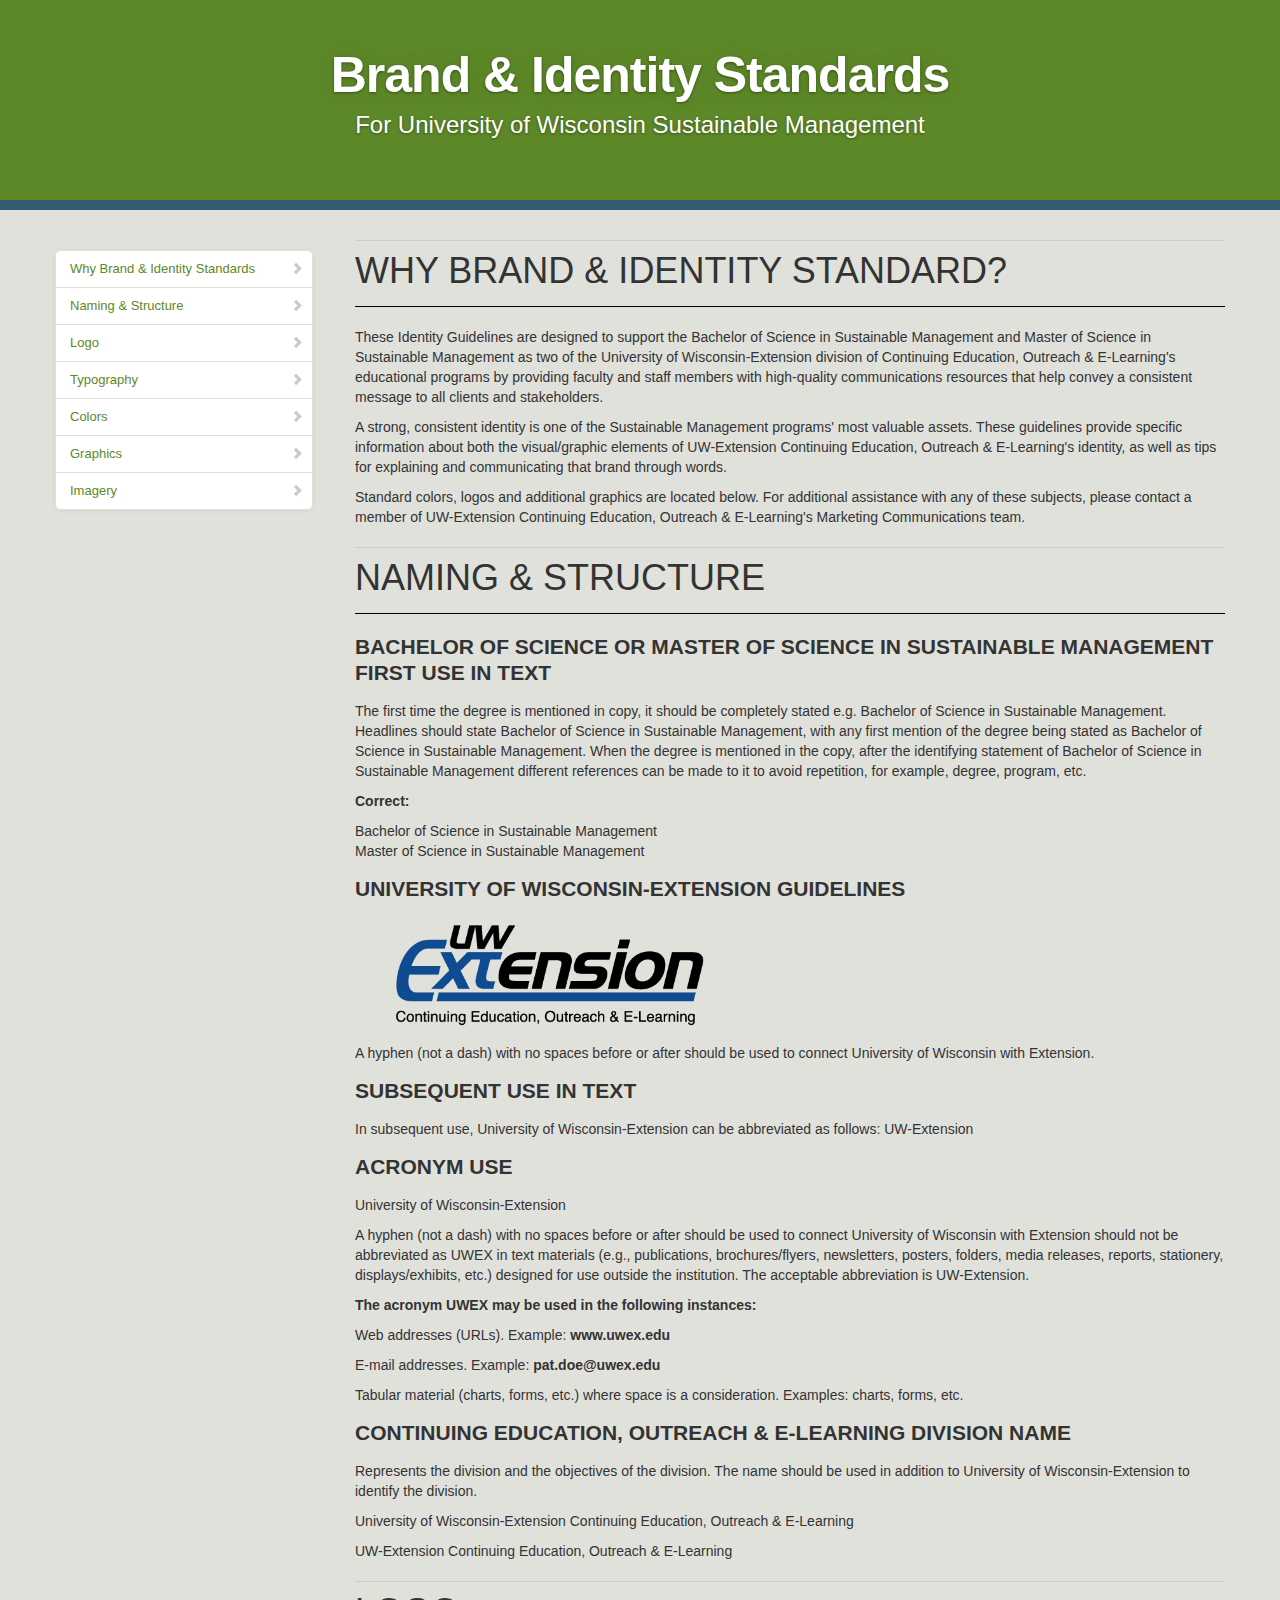
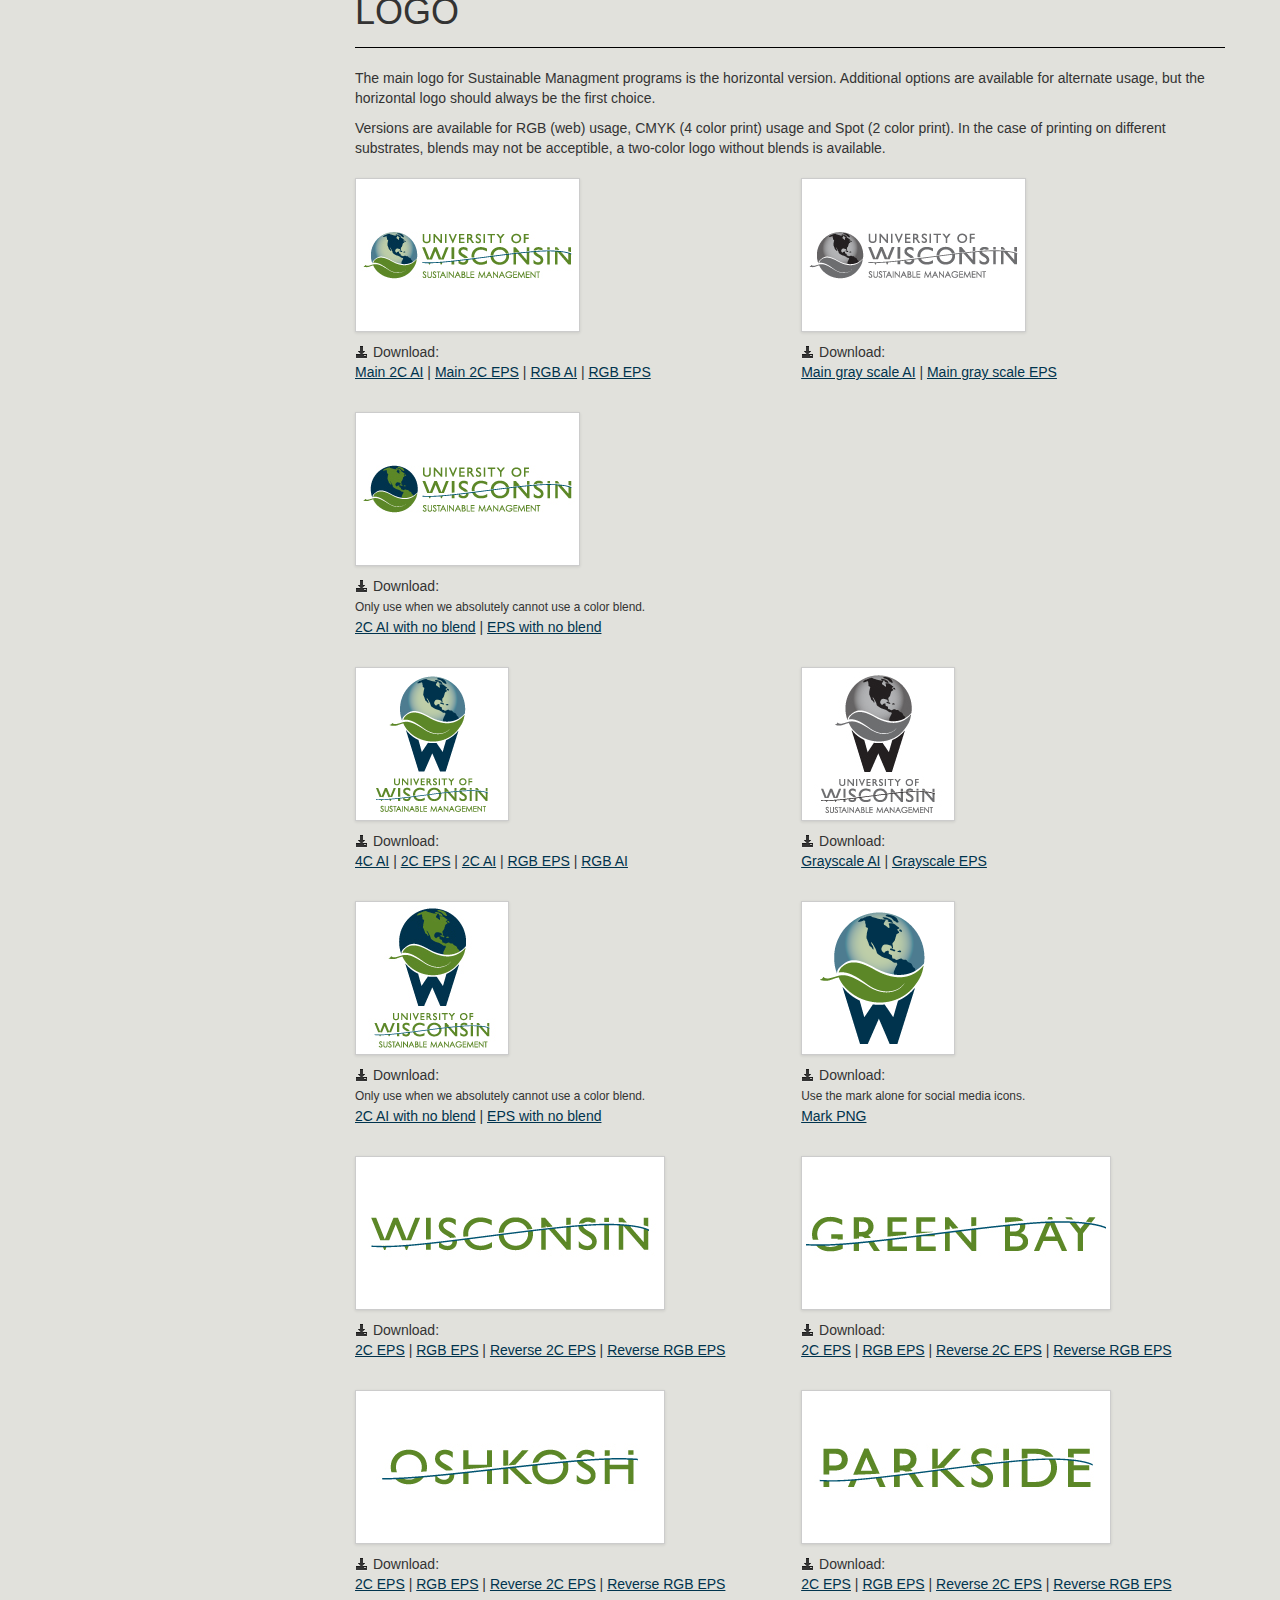
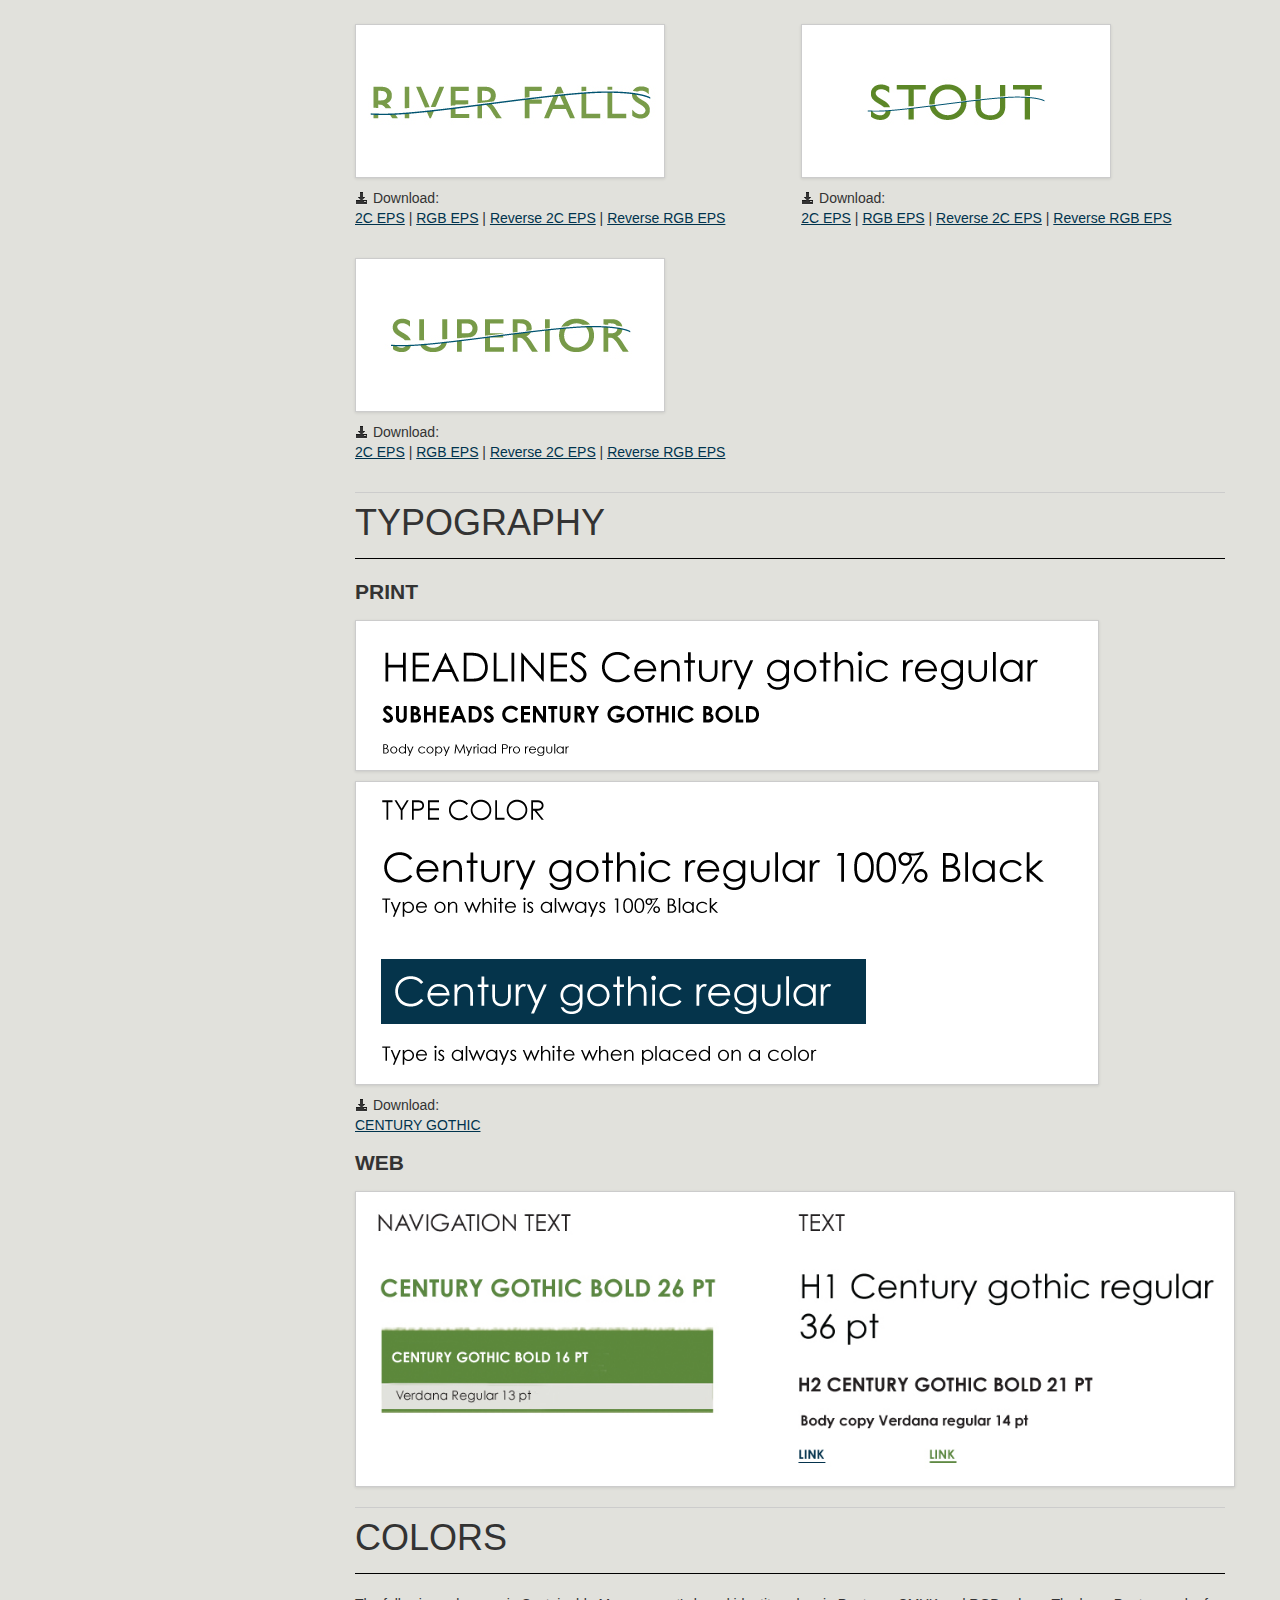
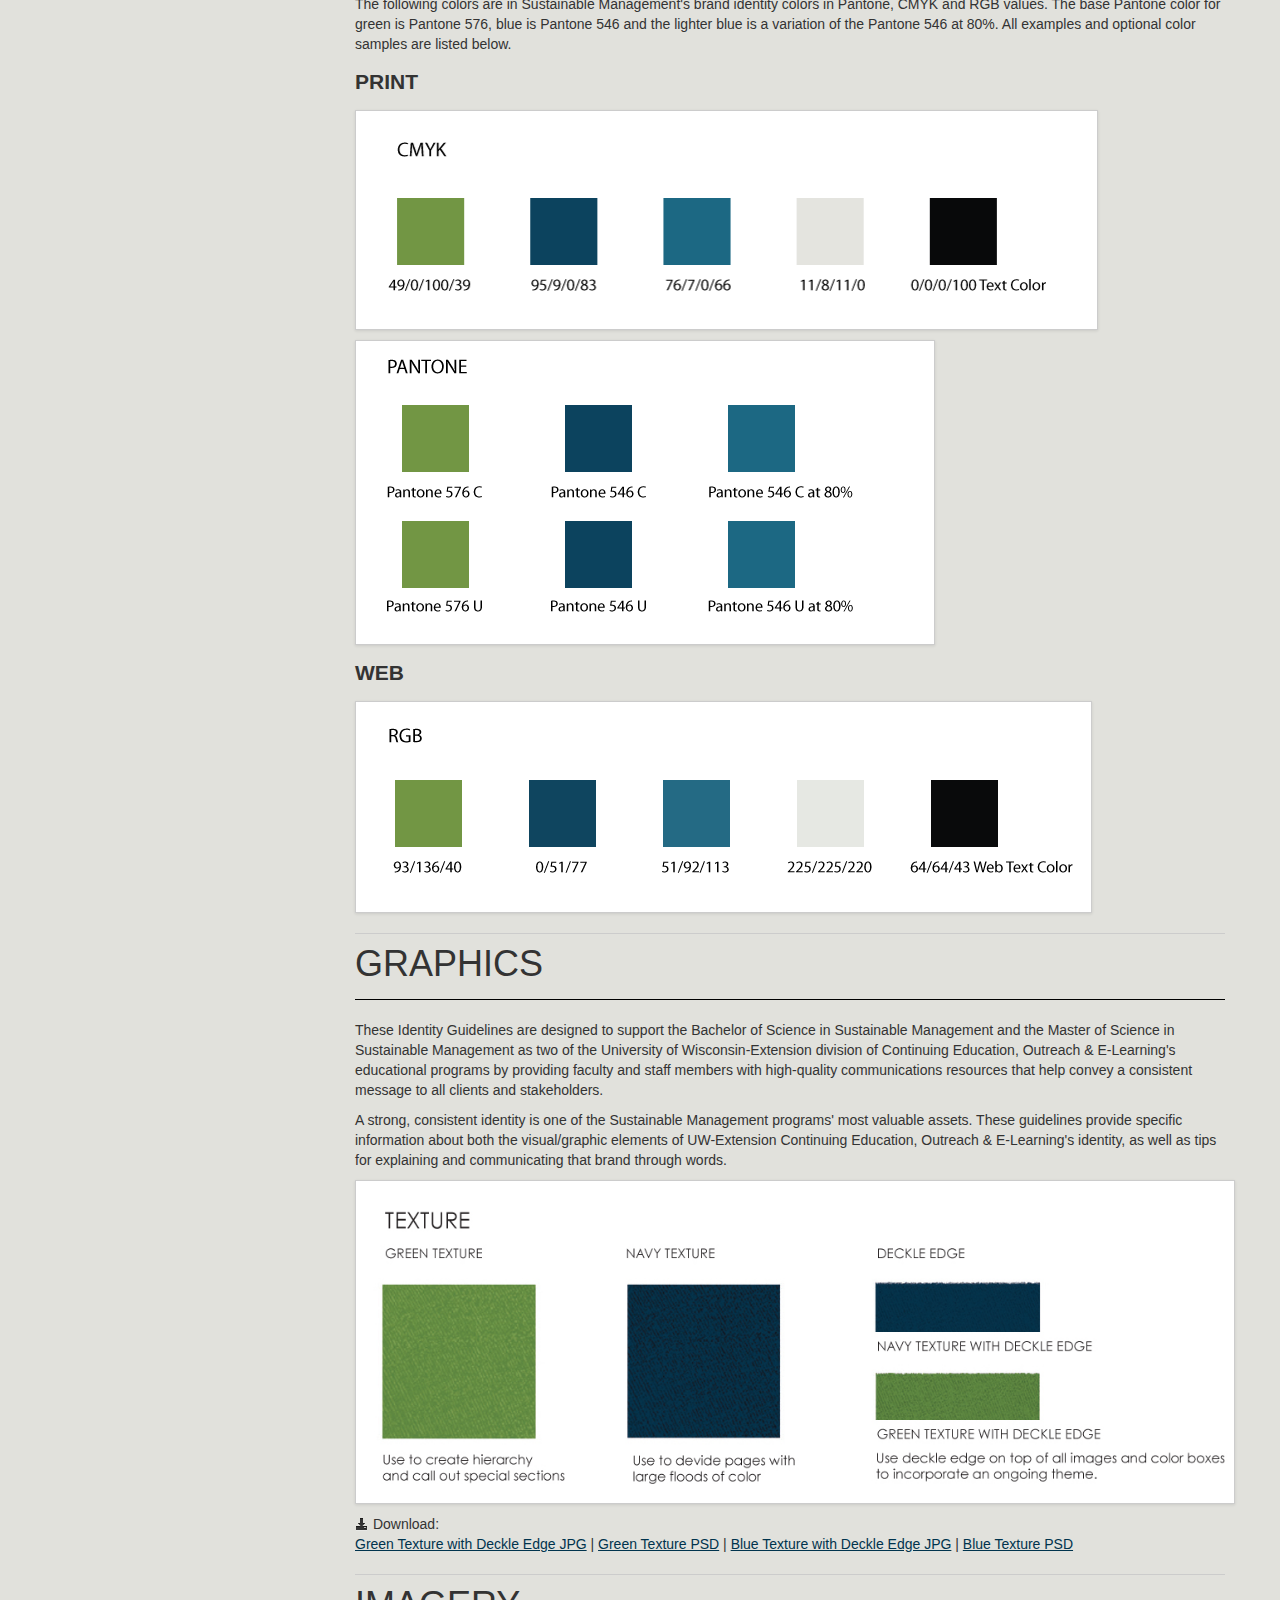
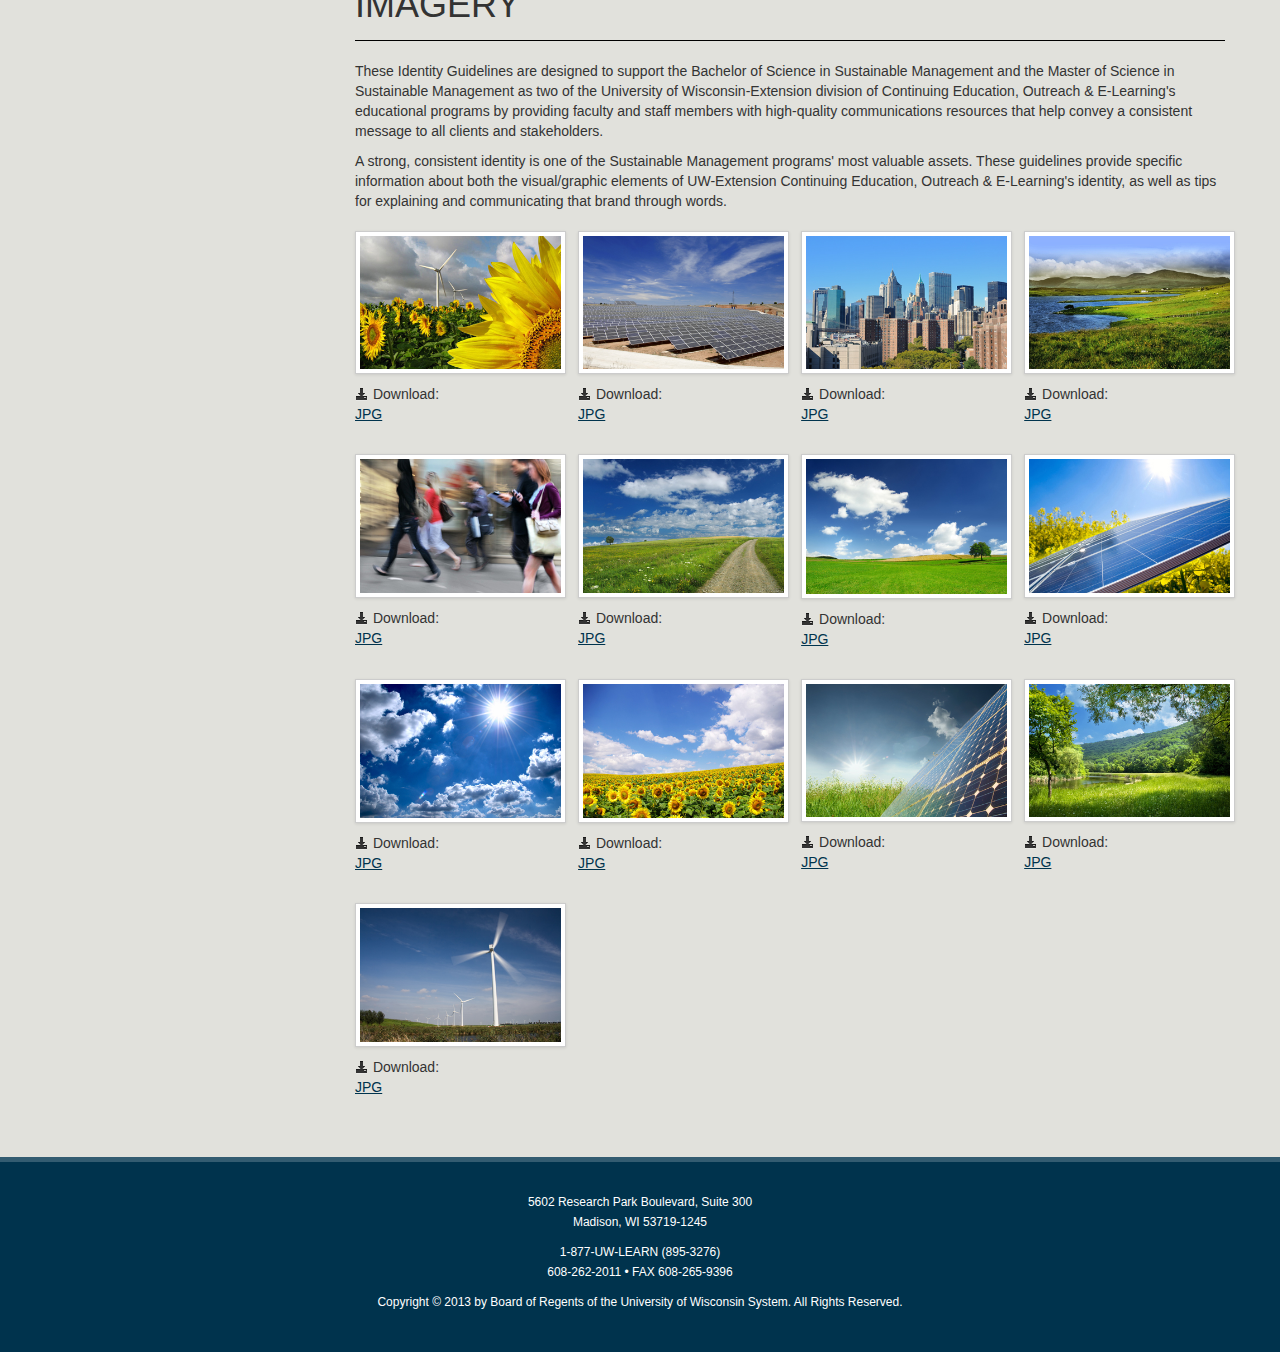
==== index.html @ 4258aaaf "Initial commit" ====
<!DOCTYPE html>
<html lang="en">
<head>
<meta charset="utf-8">
<title>Sustainable Management Brand &amp; Identity Standards for UW-Extension, Continuing Education, Outreach &amp; E-Learning</title>
<meta name="viewport" content="width=device-width, initial-scale=1.0">
<link href="css/bootstrap/css/bootstrap.min.css" rel="stylesheet" media="all" />
<link href="css/smgt.css" rel="stylesheet" media="all" />
<link href="css/bootstrap/css/bootstrap-responsive.min.css" rel="stylesheet" media="all" />
<!--[if lt IE 9]>
      <script src="http://html5shim.googlecode.com/svn/trunk/html5.js"></script>
    <![endif]-->
<link rel="shortcut icon" type="image/x-icon" href="images/favicon.ico" />
</head>

<body data-spy="scroll" data-target=".bs-docs-sidebar">

<!-- MAIN PAGE HEADER -->
<header class="jumbotron subhead">
    <div class="container">
        <h1>Brand &amp; Identity Standards</h1>
        <p class="lead">For University of Wisconsin Sustainable Management</p>
    </div>
</header>

<!-- MAIN BODY CONTAINER -->
<div class="container">
    <div class="row">
    
    	<!-- MAIN NAV -->
        <div class="span3 bs-docs-sidebar">
            <ul class="nav nav-list bs-docs-sidenav affix-top" data-spy="affix" data-offset-top="230">
                <li><a href="#why"><i class="icon-chevron-right"></i> Why Brand &amp; Identity Standards</a></li>
                <li><a href="#naming"><i class="icon-chevron-right"></i> Naming &amp; Structure</a></li>
                <li><a href="#logo"><i class="icon-chevron-right"></i> Logo</a></li>
                <li><a href="#typography"><i class="icon-chevron-right"></i> Typography</a></li>
                <li><a href="#colors"><i class="icon-chevron-right"></i> Colors</a></li>
                <li><a href="#graphics"><i class="icon-chevron-right"></i> Graphics</a></li>
                <li><a href="#imagery"><i class="icon-chevron-right"></i> Imagery</a></li>
            </ul>
        </div>
        
        <!-- BODY CONTENT -->
        <div class="span9">
        	
            <!-- Why Brand and Identity Standard? -->
        	<section id="why">
            	<div class="page-header">
                	<h1>Why Brand &amp; Identity Standard?</h1>
                </div>
                <p>These Identity Guidelines are designed to support the Bachelor of Science in Sustainable Management and Master of Science in Sustainable Management as two of the University of Wisconsin-Extension division of Continuing Education, Outreach &amp; E-Learning's educational programs by providing faculty and staff members with high-quality communications resources that help convey a consistent message to all clients and stakeholders.</p>
            	<p>A strong, consistent identity is one of the Sustainable Management programs' most valuable assets. These guidelines provide specific information about both the visual/graphic elements of UW-Extension Continuing Education, Outreach &amp; E-Learning's identity, as well as tips for explaining and communicating that brand through words.</p>
            	<p>Standard colors, logos and additional graphics are located below. For additional assistance with any of these subjects, please contact a member of UW-Extension Continuing Education, Outreach &amp; E-Learning's Marketing Communications team.</p>
            </section>
            
            <!-- Naming and Structure -->
        	<section id="naming">
            	<div class="page-header">
                	<h1>Naming &amp; Structure</h1>
                </div>
                <h2>Bachelor of Science or Master of Science in Sustainable Management First Use in Text</h2>
                <p>The first time the degree is mentioned in copy, it should be completely stated e.g. Bachelor of Science in Sustainable Management. Headlines should state Bachelor of Science in Sustainable Management, with any first mention of the degree being stated as Bachelor of Science in Sustainable Management. When the degree is mentioned in the copy, after the identifying statement of Bachelor of Science in Sustainable Management different references can be made to it to avoid repetition, for example, degree, program, etc.</p>
                <p><strong>Correct:</strong></p>
                <p>Bachelor of Science in Sustainable Management<br />Master of Science in Sustainable Management</p>
                <h2>University of Wisconsin-Extension Guidelines</h2>
            	<p><img src="images/UWeXCEOELlogo.png" width="389" height="116" alt="University of Wisconsin-Extension" border="0" /></p>
            	<p>A hyphen (not a dash) with no spaces before or after should be used to connect University of Wisconsin with Extension.</p>
                <h2>Subsequent Use in Text</h2>
            	<p>In subsequent use, University of Wisconsin-Extension can be abbreviated as follows: UW-Extension</p>
            	<h2>Acronym Use</h2>
            	<p>University of Wisconsin-Extension</p>
            	<p>A hyphen (not a dash) with no spaces before or after should be used to connect University of Wisconsin with Extension should not be abbreviated as UWEX in text materials (e.g., publications, brochures/flyers, newsletters, posters, folders, media releases, reports, stationery, displays/exhibits, etc.) designed for use outside the institution. The acceptable abbreviation is UW-Extension.</p>
            	<p><strong>The acronym UWEX may be used in the following instances:</strong></p>
            	<p>Web addresses (URLs). Example: <strong>www.uwex.edu</strong></p>
            	<p>E-mail addresses. Example: <strong>pat.doe@uwex.edu</strong></p>
            	<p>Tabular material (charts, forms, etc.) where space is a consideration. Examples: charts, forms, etc.</p>
            	<h2>Continuing Education, Outreach &amp; E-Learning Division Name</h2>
            	<p>Represents the division and the objectives of the division. The name should </span>be used in addition to University of Wisconsin-Extension to identify the division.</p>
            	<p>University of Wisconsin-Extension Continuing Education, Outreach &amp; E-Learning</p>
            	<p>UW-Extension Continuing Education, Outreach &amp; E-Learning</p>
            </section>
            
            <!-- Logo -->
        	<section id="logo">
            	<div class="page-header">
                	<h1>Logo</h1>
                </div>
                <p>The main logo for Sustainable Managment programs is the horizontal version. Additional options are available for alternate usage, but the horizontal logo should always be the first choice.</p>
          		<p>Versions are available for RGB (web) usage, CMYK (4 color print) usage and Spot (2 color print). In the case of printing on different substrates, blends may not be acceptible, a two-color logo without blends is available.</p>
                
                <div class="row-fluid marginTopFix20">
                	<div class="span6">
                    	<p><img class="img-polaroid" src="images/BSSMhorizLogo.jpg" width="215" height="144" alt="SMGT Horizontal Logo" border="0" /></p>
                        <p><i class="icon-download-alt"></i> Download:<br />
                    	<a href="downloads/BSSM_HorizontalAlternate_2C.ai">Main 2C AI</a> |
                		<a href="downloads/BSSM_HorizontalAlternate_2C.eps">Main 2C EPS</a> |
                		<a href="downloads/BSSM_HorizontalAlternate_RGB.ai">RGB AI</a> |
              			<a href="downloads/BSSM_HorizontalAlternate_RGB.eps">RGB EPS</a></p>
                    </div>
                    <div class="span6">
                    	<p><img class="img-polaroid" src="images/BSSMhorizLogo_grayscale.jpg" width="215" height="144" alt="SMGT Horizontal Logo" border="0" /></p>
                        <p><i class="icon-download-alt"></i> Download:<br />
                    	<a href="downloads/BSSM_Horizontal_Grayscale.ai">Main gray scale AI</a> |
                        <a href="downloads/BSSM_Horizontal_Grayscale.eps">Main gray scale EPS</a></p>
                    </div>
                </div>
                
                <div class="row-fluid marginTopFix20">
                	<div class="span12">
                    	<p><img class="img-polaroid" src="images/BSSMhorizLogo_noblend.jpg" width="215" height="144" alt="SMGT Logo No Blend" border="0" /></p>
                        <p><i class="icon-download-alt"></i> Download:<br />
                    	<small>Only use when we absolutely cannot use a color blend.</small><br />
                		<a href="downloads/BSSMHorizontalNoblend_2C.ai">2C AI with no blend</a> |
                		<a href="downloads/BSSMHorizontalNoblend_2C.eps">EPS with no blend</a></p>
                    </div>
                </div>
                
                <div class="row-fluid marginTopFix20">
                    <div class="span6">
                    	<p><img class="img-polaroid" src="images/BSSMLOGO.jpg" width="144" height="144" alt="SMGT Logo" border="0" /></p>
                        <p><i class="icon-download-alt"></i> Download:<br />
                    	<a href="downloads/BSSM_MainLogo_CMYK.ai">4C AI</a> |
                        <a href="downloads/BSSM_MainLogo_2C.eps">2C EPS</a> |
                        <a href="downloads/BSSM_MainLogo_2C.ai">2C AI</a> |
                        <a href="downloads/BSSM_MainLogo_RGB.eps">RGB EPS</a> |
                        <a href="downloads/BSSM_MainLogo_RGB.ai">RGB AI</a></p>
                    </div>
                    <div class="span6">
                    	<p><img class="img-polaroid" src="images/BSSM_MainLogo_Grayscale.jpg" width="144" height="144" alt="SMGT Logo Grayscale" border="0" /></p>
                        <p><i class="icon-download-alt"></i> Download:<br />
                    	<a href="downloads/BSSM_MainLogo_Grayscale.ai">Grayscale AI</a> |
                        <a href="downloads/BSSM_MainLogo_Grayscale.eps">Grayscale EPS</a></p>
                    </div>
                </div>
                
                <div class="row-fluid marginTopFix20">
                    <div class="span6">
                    	<p><img class="img-polaroid" src="images/BSSM_MainLogo_2C_NoBlend.jpg" width="144" height="144" alt="SMGT Logo No Blend" border="0" /></p>
                        <p><i class="icon-download-alt"></i> Download:<br />
                    	<small>Only use when we absolutely cannot use a color blend.</small><br />
                		<a href="downloads/BSSM_MainLogo_2C_NoBlend.ai">2C AI with no blend</a> |
                		<a href="downloads/BSSM_MainLogo_2C_NoBlend.eps">EPS with no blend</a></p>
                    </div>
                    <div class="span6">
                    	<p><img class="img-polaroid" src="images/Mark_alone.png" width="144" height="144" alt="SMGT Logo No Blend" border="0" /></p>
                        <p><i class="icon-download-alt"></i> Download:<br />
                    	<small>Use the mark alone for social media icons.</small><br />
                		<a href="downloads/Mark_alone.png">Mark PNG</a></p>
                    </div>
                </div>
                
                <div class="row-fluid marginTopFix20">
                    <div class="span6">
                    	<p><img class="img-polaroid" src="images/wisonsin.jpg" width="300" height="144" alt="Wisconsin" border="0" /></p>
                        <p><i class="icon-download-alt"></i> Download:<br />
                    	<a href="downloads/BSSM_Wisconsin_2C.eps">2C EPS</a> |
                        <a href="downloads/BSSM_Wisconsin_RGB.eps">RGB EPS</a> |
                        <a href="downloads/BSSM_WisconsinReverse_2C.eps">Reverse 2C EPS</a> |
                        <a href="SMGT_WisconsinReverse_RGB.eps">Reverse RGB EPS</a></p>
                    </div>
                    <div class="span6">
                    	<p><img class="img-polaroid" src="images/greenbay.jpg" width="300" height="144" alt="UW-Green Bay" border="0" /></p>
                        <p><i class="icon-download-alt"></i> Download:<br />
                    	<a href="downloads/BSSM_GreenBay_2C.eps">2C EPS</a> |
                        <a href="downloads/BSSM_GreenBay_RGB.eps">RGB EPS</a> |
                        <a href="downloads/BSSM_GreenBayReverse_2C.eps">Reverse 2C EPS</a> |
                        <a href="downloads/BSSM_GreenBayReverse_RGB.eps">Reverse RGB EPS</a></p>
                    </div>
                </div>
                
                <div class="row-fluid marginTopFix20">
                    <div class="span6">
                    	<p><img class="img-polaroid" src="images/oshkosh.jpg" width="300" height="144" alt="UW-Oshkosh" border="0" /></p>
                        <p><i class="icon-download-alt"></i> Download:<br />
                    	<a href="downloads/BSSM_Oshkosh_2C.eps">2C EPS</a> |
                        <a href="downloads/BSSM_Oshkosh_RGB.eps">RGB EPS</a> |
                        <a href="downloads/BSSM_OshkoshReverse_2C.eps">Reverse 2C EPS</a> |
                        <a href="downloads/BSSM_OshkoshReverse_RGB.eps">Reverse RGB EPS</a></p>
                    </div>
                    <div class="span6">
                    	<p><img class="img-polaroid" src="images/parkside.jpg" width="300" height="144" alt="UW-Parkside" border="0" /></p>
                        <p><i class="icon-download-alt"></i> Download:<br />
                    	<a href="downloads/BSSM_Parkside_2C.eps">2C EPS</a> |
                        <a href="downloads/BSSM_Parkside_RGB.eps">RGB EPS</a> |
                        <a href="downloads/BSSM_ParksideReverse_2C.eps">Reverse 2C EPS</a> |
                        <a href="downloads/BSSM_ParksideReverse_RGB.eps">Reverse RGB EPS</a></p>
                    </div>
                </div>
                
                <div class="row-fluid marginTopFix20">
                    <div class="span6">
                    	<p><img class="img-polaroid" src="images/riverfalls.jpg" width="300" height="144" alt="UW-River Falls" border="0" /></p>
                        <p><i class="icon-download-alt"></i> Download:<br />
                    	<a href="downloads/BSSM_RiverFalls_2C.eps">2C EPS</a> |
                        <a href="downloads/BSSM_RiverFalls_RGB.eps">RGB EPS</a> |
                        <a href="downloads/BSSM_RiverFallsReverse_2C.eps">Reverse 2C EPS</a> |
                        <a href="downloads/BSSM_RiverFallsReverse_RGB.eps">Reverse RGB EPS</a></p>
                    </div>
                    <div class="span6">
                    	<p><img class="img-polaroid" src="images/stout.jpg" width="300" height="144" alt="UW-Stout" border="0" /></p>
                        <p><i class="icon-download-alt"></i> Download:<br />
                    	<a href="downloads/SMGT_Stout_2C.eps">2C EPS</a> |
                        <a href="downloads/SMGT_Stout_RGB.eps">RGB EPS</a> |
                        <a href="downloads/SMGT_StoutReverse_2C.eps">Reverse 2C EPS</a> |
                        <a href="downloads/SMGT_StoutReverse_RGB.eps">Reverse RGB EPS</a></p>
                    </div>
                </div>
                
                <div class="row-fluid marginTopFix20">
                	<div class="span12">
                    	<p><img class="img-polaroid" src="images/superior.jpg" width="300" height="144" alt="UW-Superior" border="0" /></p>
                        <p><i class="icon-download-alt"></i> Download:<br />
                    	<a href="downloads/BSSM_Superior_2C.eps">2C EPS</a> |
                        <a href="downloads/BSSM_Superior_RGB.eps">RGB EPS</a> |
                        <a href="downloads/BSSM_SuperiorReverse_2C.eps">Reverse 2C EPS</a> |
                        <a href="downloads/BSSM_SuperiorReverse_RGB.eps">Reverse RGB EPS</a></p>
                    </div>
                </div>
                
            </section>
            
            <!-- Typography -->
        	<section id="typography">
            	<div class="page-header">
                	<h1>Typography</h1>
                </div>
                <h2>Print</h2>
                <p><img class="img-polaroid" src="images/headlines.png" width="734" height="140" alt="Headline font" border="0" /></p>
                <p><img class="img-polaroid" src="images/type_color.png" width="734" height="295" alt="Type color" border="0" /></p>
                <p><i class="icon-download-alt"></i> Download:<br />
                <a href="http://www.myfonts.com/fonts/mti/century-gothic/" target="_blank">CENTURY GOTHIC</a></p>
                <h2>Web</h2>
                <p><img class="img-polaroid" src="images/webtype.jpg" width="1048" height="344" alt="Web fonts and colors" border="0" /></p>
            </section>
            
            <!-- Color -->
        	<section id="colors">
            	<div class="page-header">
                	<h1>Colors</h1>
                </div>
                <p>The following colors are in Sustainable Management's brand identity colors in Pantone, CMYK and RGB values. The base Pantone color for green is Pantone 576, blue is Pantone 546 and the lighter blue is a variation of the Pantone 546 at 80%. All examples and optional color samples are listed below.</p>
                <h2>Print</strong></h2>
                <p><img class="img-polaroid" src="images/cmyk.png" width="733" height="209" alt="CMYK colors" border="0" /></p>
          		<p><img class="img-polaroid" src="images/pantone.png" width="570" height="295" alt="Pantone colors" border="0" /></p>
                <h2>Web</h2>
          		<p><img class="img-polaroid" src="images/rgb.png" width="727" height="201" alt="Web color" border="0" /></p>
            </section>
            
            <!-- Graphics -->
        	<section id="graphics">
            	<div class="page-header">
                	<h1>Graphics</h1>
                </div>
                <p>These Identity Guidelines are designed to support the Bachelor of Science in Sustainable Management and the Master of Science in Sustainable Management as two of the University of Wisconsin-Extension division of Continuing Education, Outreach &amp; E-Learning's educational programs by providing faculty and staff members with high-quality communications resources that help convey a consistent message to all clients and stakeholders.</p>
          		<p>A strong, consistent identity is one of the Sustainable Management programs' most valuable assets. These guidelines provide specific information about both the visual/graphic elements of UW-Extension Continuing Education, Outreach &amp; E-Learning's identity, as well as tips for explaining and communicating that brand through words.</p>
                <p><img class="img-polaroid" src="images/texture.jpg" width="1048" height="378" alt="Textures" border="0" /></p>
                <p><i class="icon-download-alt"></i> Download:<br />
                   <a href="downloads/SMGT_green_texture.jpg">Green Texture with Deckle Edge JPG</a> |
                   <a href="downloads/SMGT_green_texture.psd">Green Texture PSD</a> |
                   <a href="downloads/SMGT_blue_texture.jpg">Blue Texture with Deckle Edge JPG</a> |
                   <a href="downloads/SMGT_blue_texture.psd">Blue Texture PSD</a></p>
            </section>
            
            <!-- Imagery -->
        	<section id="imagery">
            	<div class="page-header">
                	<h1>Imagery</h1>
                </div>
                <p>These Identity Guidelines are designed to support the Bachelor of Science in Sustainable Management and the Master of Science in Sustainable Management as two of the University of Wisconsin-Extension division of Continuing Education, Outreach &amp; E-Learning's educational programs by providing faculty and staff members with high-quality communications resources that help convey a consistent message to all clients and stakeholders.</p>
          		<p>A strong, consistent identity is one of the Sustainable Management programs' most valuable assets. These guidelines provide specific information about both the visual/graphic elements of UW-Extension Continuing Education, Outreach &amp; E-Learning's identity, as well as tips for explaining and communicating that brand through words.</p>
                
                <div class="row-fluid marginTopFix20">
                    <div class="span3">
                    	<p><img class="img-polaroid" src="images/small_sunflower.jpg" width="360" height="239" alt="Sunflower" border="0" /></p>
                        <p><i class="icon-download-alt"></i> Download:<br />
                    	<a href="downloads/SMGT_sunflower_RGB.jpg">JPG</a></p>
                    </div>
                    <div class="span3">
                    	<p><img class="img-polaroid" src="images/small_solar.jpg" width="360" height="239" alt="Solar panels" border="0" /></p>
                        <p><i class="icon-download-alt"></i> Download:<br />
                    	<a href="downloads/SMGT_solar_RGB.jpg">JPG</a></p>
                    </div>
                    <div class="span3">
                    	<p><img class="img-polaroid" src="images/small_city.jpg" width="360" height="239" alt="City" border="0" /></p>
                        <p><i class="icon-download-alt"></i> Download:<br />
                    	<a href="downloads/SMGT_city_RGB.jpg">JPG</a></p>
                    </div>
                    <div class="span3">
                    	<p><img class="img-polaroid" src="images/small_country.jpg" width="360" height="239" alt="Country" border="0" /></p>
                        <p><i class="icon-download-alt"></i> Download:<br />
                    	<a href="downloads/SMGT_country_RGB.jpg">JPG</a></p>
                    </div>
                </div>
                
                <div class="row-fluid marginTopFix20">
                    <div class="span3">
                    	<p><img class="img-polaroid" src="images/small_busy.jpg" width="360" height="269" alt="Busy people" border="0" /></p>
                        <p><i class="icon-download-alt"></i> Download:<br />
                    	<a href="downloads/SMGT_busy_RGB.jpg">JPG</a></p>
                    </div>
                    <div class="span3">
                    	<p><img class="img-polaroid" src="images/thumb436111.jpg" width="360" height="239" alt="Road" border="0" /></p>
                        <p><i class="icon-download-alt"></i> Download:<br />
                    	<a href="downloads/Fotolia_436111_Subscription_L.jpg">JPG</a></p>
                    </div>
                    <div class="span3">
                    	<p><img class="img-polaroid" src="images/thumb1759242.jpg" width="360" height="239" alt="Field" border="0" /></p>
                        <p><i class="icon-download-alt"></i> Download:<br />
                    	<a href="downloads/Fotolia_1759242_Subscription_L.jpg">JPG</a></p>
                    </div>
                    <div class="span3">
                    	<p><img class="img-polaroid" src="images/thumb7441852.jpg" width="360" height="239" alt="Solar" border="0" /></p>
                        <p><i class="icon-download-alt"></i> Download:<br />
                    	<a href="downloads/Fotolia_7441852_Subscription_L.jpg">JPG</a></p>
                    </div>
                </div>
                
                <div class="row-fluid marginTopFix20">
                    <div class="span3">
                    	<p><img class="img-polaroid" src="images/thumb7902069.jpg" width="360" height="239" alt="Cloudy sky" border="0" /></p>
                        <p><i class="icon-download-alt"></i> Download:<br />
                    	<a href="downloads/Fotolia_7902069_Subscription_L.jpg">JPG</a></p>
                    </div>
                    <div class="span3">
                    	<p><img class="img-polaroid" src="images/thumb9343056.jpg" width="360" height="239" alt="Sunflower field" border="0" /></p>
                        <p><i class="icon-download-alt"></i> Download:<br />
                    	<a href="downloads/Fotolia_9343056_Subscription_L.jpg">JPG</a></p>
                    </div>
                    <div class="span3">
                    	<p><img class="img-polaroid" src="images/thumb9695463.jpg" width="360" height="239" alt="Solar dark" border="0" /></p>
                        <p><i class="icon-download-alt"></i> Download:<br />
                    	<a href="downloads/Fotolia_9695463_Subscription_L.jpg">JPG</a></p>
                    </div>
                    <div class="span3">
                    	<p><img class="img-polaroid" src="images/thumb9878015.jpg" width="360" height="239" alt="Solar" border="Green field" /></p>
                        <p><i class="icon-download-alt"></i> Download:<br />
                    	<a href="downloads/Fotolia_9878015_Subscription_L.jpg">JPG</a></p>
                    </div>
                </div>
                
                <div class="row-fluid marginTopFix20">
                    <div class="span3">
                    	<p><img class="img-polaroid" src="images/thumb10593945.jpg" width="360" height="239" alt="Windmill" border="0" /></p>
                        <p><i class="icon-download-alt"></i> Download:<br />
                    	<a href="downloads/Fotolia_10593945_Subscription_L-1.jpg">JPG</a></p>
                    </div>
                </div>
                
            </section>
            
        </div> <!-- end body content -->
        
    </div> <!-- end row -->
</div>
<!-- END MAIN BODY CONTAINER --> 

<!-- FOOTER -->
<footer class="footer">
    <div class="container">
    	<p>5602 Research Park Boulevard, Suite 300<br />Madison, WI 53719-1245</p>
        <p>1-877-UW-LEARN (895-3276)<br />608-262-2011 &bull; FAX 608-265-9396</p>
        <p>Copyright © 2013 by Board of Regents of the University of Wisconsin System. All Rights Reserved.</p>
    </div>
</footer>

<!-- Le javascript
    ================================================== --> 
<!-- Placed at the end of the document so the pages load faster --> 
<script src="https://ajax.googleapis.com/ajax/libs/jquery/1.8.3/jquery.min.js"></script> 
<script src="css/bootstrap/js/bootstrap.min.js"></script>
</body>
</html>
---- css/smgt.css ----
@charset "UTF-8";
/* GLOBAL
-------------------------------------------------- */
html {
	width:100%;
	height:100%;
}
body {
	margin:0;
	padding:0;
	background: rgb(225,225,220);
	font-family:
}
.center {
	text-align:center;
}
.marginTopFix20{
	margin-top:20px;
}
/* MAIN PAGE HEADER
-------------------------------------------------- */
.jumbotron {
	position: relative;
	padding: 40px 0;
	margin-bottom:10px;
	color: #fff;
	text-align: center;
	text-shadow: 0 1px 3px rgba(0,0,0,.4), 0 0 30px rgba(0,0,0,.075);
	background: rgb(93,136,40);
	border-bottom: 10px solid rgb(51,92,113);
}
.jumbotron h1 {
	font-size: 50px;
	font-weight: bold;
	letter-spacing: -1px;
	line-height: 1;
}
.jumbotron p {
	font-size: 24px;
	font-weight: 300;
	line-height: 1.25;
	margin-bottom: 20px;
}

/* MAIN NAV
-------------------------------------------------- */
.bs-docs-sidenav {
  width: 228px;
  margin: 30px 0 0;
  padding: 0;
  background-color: #fff;
  -webkit-border-radius: 6px;
     -moz-border-radius: 6px;
          border-radius: 6px;
  -webkit-box-shadow: 0 1px 4px rgba(0,0,0,.065);
     -moz-box-shadow: 0 1px 4px rgba(0,0,0,.065);
          box-shadow: 0 1px 4px rgba(0,0,0,.065);
}
.bs-docs-sidenav > li > a {
  display: block;
  width: 190px \9;
  margin: 0 0 -1px;
  padding: 8px 14px;
  border: 1px solid rgb(225,225,220);
}
.bs-docs-sidenav > li:first-child > a {
  -webkit-border-radius: 6px 6px 0 0;
     -moz-border-radius: 6px 6px 0 0;
          border-radius: 6px 6px 0 0;
}
.bs-docs-sidenav > li:last-child > a {
  -webkit-border-radius: 0 0 6px 6px;
     -moz-border-radius: 0 0 6px 6px;
          border-radius: 0 0 6px 6px;
}
.bs-docs-sidenav > .active > a {
  position: relative;
  z-index: 2;
  padding: 9px 15px;
  border: 0;
  -webkit-box-shadow: inset 1px 0 0 rgba(0,0,0,.1), inset -1px 0 0 rgba(0,0,0,.1);
     -moz-box-shadow: inset 1px 0 0 rgba(0,0,0,.1), inset -1px 0 0 rgba(0,0,0,.1);
          box-shadow: inset 1px 0 0 rgba(0,0,0,.1), inset -1px 0 0 rgba(0,0,0,.1);
}
/* Chevrons */
.bs-docs-sidenav .icon-chevron-right {
  float: right;
  margin-top: 2px;
  margin-right: -6px;
  opacity: .25;
}
.bs-docs-sidenav > li > a:hover {
  background-color: rgb(93,136,40);
}
.bs-docs-sidenav a:hover .icon-chevron-right {
  opacity: .5;
}
.bs-docs-sidenav .active .icon-chevron-right,
.bs-docs-sidenav .active a:hover .icon-chevron-right {
	background-image: url(css/bootstrap/img/glyphicons-halflings.png);
	opacity: 1;
}
.bs-docs-sidenav.affix {
  top: 0;
}
.bs-docs-sidenav.affix-bottom {
  position: absolute;
  top: auto;
  bottom: 270px;
}

/* BODY CONTENT
-------------------------------------------------- */
section > .page-header {
	padding-bottom:5px;
	margin-bottom:20px;
	border-top:1px solid #CCC;
	border-bottom:1px solid #000;
}
section > .page-header > h1 {
	font-size:36px;
	font-weight:normal;
	font-family:Century Gothic, sans-serif;
	text-transform:uppercase;
}
section > h2 {
	font-size:21px;
	line-height:26px;
	font-weight:bold;
	font-family:Century Gothic, sans-serif;
	text-transform:uppercase;
	margin:15px 0px;
}
section > .lead {
	font-weight:400;
	margin-bottom:10px;
}
/* FOOTER
-------------------------------------------------- */
.footer {
  text-align: center;
  padding: 30px 0;
  margin-top: 50px;
  border-top: 5px solid rgb(51,92,113);
  background: rgb(0,51,77);
}
.footer p {
  margin-bottom: 10px;
  color: #FFF;
  font-size:12px;
  font-weight:normal;
}
.footer a, .footer a:hover, .footer a:visited {
	color:rgb(93,136,40);
	text-decoration:underline;
}
/* Desktop large
------------------------- */
@media (min-width: 1200px) {
  .bs-docs-sidenav {
    width: 258px;
  }
  .bs-docs-sidenav > li > a {
    width: 230px \9; /* Override the previous IE8-9 hack */
  }
}

/* Desktop
------------------------- */
@media (max-width: 980px) {
  /* When affixed, space properly */
  .bs-docs-sidenav {
    top: 0;
    width: 218px;
    margin-top: 30px;
    margin-right: 0;
  }
}

/* Tablet to desktop
------------------------- */
@media (min-width: 768px) and (max-width: 979px) {
  /* Widen masthead and social buttons to fill body padding */
  .jumbotron {
    margin-top: -20px; /* Offset bottom margin on .navbar */
  }
  /* Adjust sidenav width */
  .bs-docs-sidenav {
    width: 166px;
    margin-top: 20px;
  }
  .bs-docs-sidenav.affix {
    top: 0;
  }
}

/* Tablet
------------------------- */
@media (max-width: 767px) {
  /* Widen masthead and social buttons to fill body padding */
  .jumbotron {
    padding: 40px 20px;
    margin-top:   -20px; /* Offset bottom margin on .navbar */
    margin-right: -20px;
    margin-left:  -20px;
  }
  /* Sidenav */
  .bs-docs-sidenav {
    width: auto;
    margin-bottom: 20px;
  }
  .bs-docs-sidenav.affix {
    position: static;
    width: auto;
    top: 0;
  }
  /* Unfloat the back to top link in footer */
  .footer {
    margin-left: -20px;
    margin-right: -20px;
    padding-left: 20px;
    padding-right: 20px;
  }
}
}

/* Landscape phones
------------------------- */
@media (max-width: 480px) {
  /* Downsize the jumbotrons */
  .jumbotron h1 {
    font-size: 50px;
  }
  .jumbotron p,
  .jumbotron .btn {
    font-size: 18px;
  }
  .jumbotron .btn {
    display: block;
    margin: 0 auto;
  }
  /* Tighten up footer */
  .footer {
    padding-top: 20px;
    padding-bottom: 20px;
  }
}
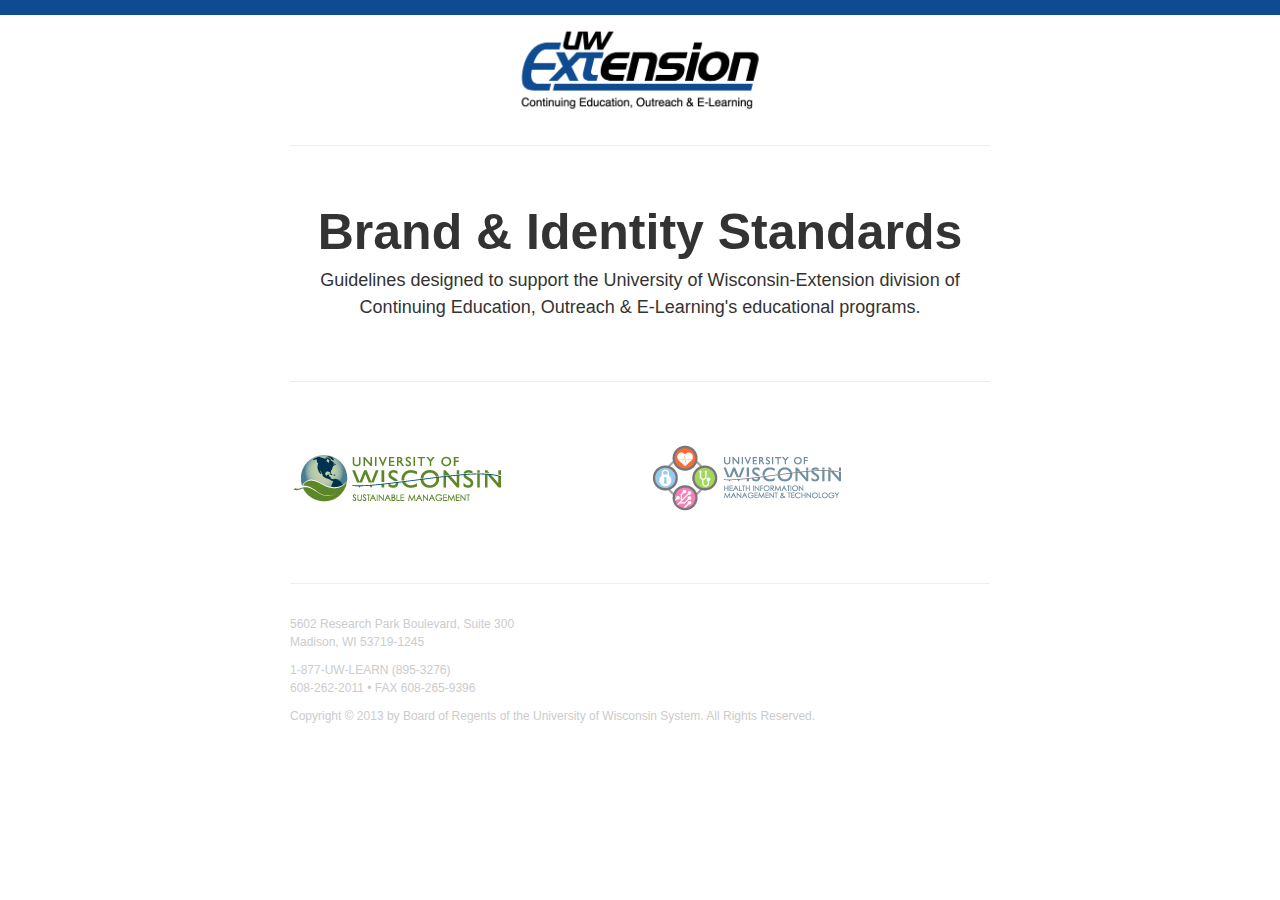
==== commit 39657dce: "Added many new files" ====
--- a/index.html
+++ b/index.html
@@ -1,372 +1,56 @@
-<!DOCTYPE html>
+<!doctype html>
 <html lang="en">
 <head>
-<meta charset="utf-8">
-<title>Sustainable Management Brand &amp; Identity Standards for UW-Extension, Continuing Education, Outreach &amp; E-Learning</title>
-<meta name="viewport" content="width=device-width, initial-scale=1.0">
-<link href="css/bootstrap/css/bootstrap.min.css" rel="stylesheet" media="all" />
-<link href="css/smgt.css" rel="stylesheet" media="all" />
-<link href="css/bootstrap/css/bootstrap-responsive.min.css" rel="stylesheet" media="all" />
-<!--[if lt IE 9]>
+	<meta charset="UTF-8" />
+	<title>Brand & Identity Standards</title>
+	<link href="css/bootstrap/css/bootstrap.min.css" rel="stylesheet" media="all" />
+	<link href="css/bootstrap/css/bootstrap-responsive.min.css" rel="stylesheet" media="all" />
+	<link href="css/global.css" rel="stylesheet" media="all" />
+	<!--[if lt IE 9]>
       <script src="http://html5shim.googlecode.com/svn/trunk/html5.js"></script>
     <![endif]-->
-<link rel="shortcut icon" type="image/x-icon" href="images/favicon.ico" />
+	<link rel="shortcut icon" type="image/x-icon" href="images/uwex.ico" />
 </head>
+<body>
+<div class="container-narrow">
 
-<body data-spy="scroll" data-target=".bs-docs-sidebar">
+<div class="masthead">
+	<h3 class="muted center"><img src="images/UWeXCEOELlogo.png" width="300" height="90" alt="University of Wisconsin-Extension, Continuing Education, Outreach & E-Learning" border="0" /></h3>
+</div>
 
-<!-- MAIN PAGE HEADER -->
-<header class="jumbotron subhead">
-    <div class="container">
-        <h1>Brand &amp; Identity Standards</h1>
-        <p class="lead">For University of Wisconsin Sustainable Management</p>
-    </div>
-</header>
+<hr />
 
-<!-- MAIN BODY CONTAINER -->
-<div class="container">
-    <div class="row">
-    
-    	<!-- MAIN NAV -->
-        <div class="span3 bs-docs-sidebar">
-            <ul class="nav nav-list bs-docs-sidenav affix-top" data-spy="affix" data-offset-top="230">
-                <li><a href="#why"><i class="icon-chevron-right"></i> Why Brand &amp; Identity Standards</a></li>
-                <li><a href="#naming"><i class="icon-chevron-right"></i> Naming &amp; Structure</a></li>
-                <li><a href="#logo"><i class="icon-chevron-right"></i> Logo</a></li>
-                <li><a href="#typography"><i class="icon-chevron-right"></i> Typography</a></li>
-                <li><a href="#colors"><i class="icon-chevron-right"></i> Colors</a></li>
-                <li><a href="#graphics"><i class="icon-chevron-right"></i> Graphics</a></li>
-                <li><a href="#imagery"><i class="icon-chevron-right"></i> Imagery</a></li>
-            </ul>
-        </div>
-        
-        <!-- BODY CONTENT -->
-        <div class="span9">
-        	
-            <!-- Why Brand and Identity Standard? -->
-        	<section id="why">
-            	<div class="page-header">
-                	<h1>Why Brand &amp; Identity Standard?</h1>
-                </div>
-                <p>These Identity Guidelines are designed to support the Bachelor of Science in Sustainable Management and Master of Science in Sustainable Management as two of the University of Wisconsin-Extension division of Continuing Education, Outreach &amp; E-Learning's educational programs by providing faculty and staff members with high-quality communications resources that help convey a consistent message to all clients and stakeholders.</p>
-            	<p>A strong, consistent identity is one of the Sustainable Management programs' most valuable assets. These guidelines provide specific information about both the visual/graphic elements of UW-Extension Continuing Education, Outreach &amp; E-Learning's identity, as well as tips for explaining and communicating that brand through words.</p>
-            	<p>Standard colors, logos and additional graphics are located below. For additional assistance with any of these subjects, please contact a member of UW-Extension Continuing Education, Outreach &amp; E-Learning's Marketing Communications team.</p>
-            </section>
-            
-            <!-- Naming and Structure -->
-        	<section id="naming">
-            	<div class="page-header">
-                	<h1>Naming &amp; Structure</h1>
-                </div>
-                <h2>Bachelor of Science or Master of Science in Sustainable Management First Use in Text</h2>
-                <p>The first time the degree is mentioned in copy, it should be completely stated e.g. Bachelor of Science in Sustainable Management. Headlines should state Bachelor of Science in Sustainable Management, with any first mention of the degree being stated as Bachelor of Science in Sustainable Management. When the degree is mentioned in the copy, after the identifying statement of Bachelor of Science in Sustainable Management different references can be made to it to avoid repetition, for example, degree, program, etc.</p>
-                <p><strong>Correct:</strong></p>
-                <p>Bachelor of Science in Sustainable Management<br />Master of Science in Sustainable Management</p>
-                <h2>University of Wisconsin-Extension Guidelines</h2>
-            	<p><img src="images/UWeXCEOELlogo.png" width="389" height="116" alt="University of Wisconsin-Extension" border="0" /></p>
-            	<p>A hyphen (not a dash) with no spaces before or after should be used to connect University of Wisconsin with Extension.</p>
-                <h2>Subsequent Use in Text</h2>
-            	<p>In subsequent use, University of Wisconsin-Extension can be abbreviated as follows: UW-Extension</p>
-            	<h2>Acronym Use</h2>
-            	<p>University of Wisconsin-Extension</p>
-            	<p>A hyphen (not a dash) with no spaces before or after should be used to connect University of Wisconsin with Extension should not be abbreviated as UWEX in text materials (e.g., publications, brochures/flyers, newsletters, posters, folders, media releases, reports, stationery, displays/exhibits, etc.) designed for use outside the institution. The acceptable abbreviation is UW-Extension.</p>
-            	<p><strong>The acronym UWEX may be used in the following instances:</strong></p>
-            	<p>Web addresses (URLs). Example: <strong>www.uwex.edu</strong></p>
-            	<p>E-mail addresses. Example: <strong>pat.doe@uwex.edu</strong></p>
-            	<p>Tabular material (charts, forms, etc.) where space is a consideration. Examples: charts, forms, etc.</p>
-            	<h2>Continuing Education, Outreach &amp; E-Learning Division Name</h2>
-            	<p>Represents the division and the objectives of the division. The name should </span>be used in addition to University of Wisconsin-Extension to identify the division.</p>
-            	<p>University of Wisconsin-Extension Continuing Education, Outreach &amp; E-Learning</p>
-            	<p>UW-Extension Continuing Education, Outreach &amp; E-Learning</p>
-            </section>
-            
-            <!-- Logo -->
-        	<section id="logo">
-            	<div class="page-header">
-                	<h1>Logo</h1>
-                </div>
-                <p>The main logo for Sustainable Managment programs is the horizontal version. Additional options are available for alternate usage, but the horizontal logo should always be the first choice.</p>
-          		<p>Versions are available for RGB (web) usage, CMYK (4 color print) usage and Spot (2 color print). In the case of printing on different substrates, blends may not be acceptible, a two-color logo without blends is available.</p>
-                
-                <div class="row-fluid marginTopFix20">
-                	<div class="span6">
-                    	<p><img class="img-polaroid" src="images/BSSMhorizLogo.jpg" width="215" height="144" alt="SMGT Horizontal Logo" border="0" /></p>
-                        <p><i class="icon-download-alt"></i> Download:<br />
-                    	<a href="downloads/BSSM_HorizontalAlternate_2C.ai">Main 2C AI</a> |
-                		<a href="downloads/BSSM_HorizontalAlternate_2C.eps">Main 2C EPS</a> |
-                		<a href="downloads/BSSM_HorizontalAlternate_RGB.ai">RGB AI</a> |
-              			<a href="downloads/BSSM_HorizontalAlternate_RGB.eps">RGB EPS</a></p>
-                    </div>
-                    <div class="span6">
-                    	<p><img class="img-polaroid" src="images/BSSMhorizLogo_grayscale.jpg" width="215" height="144" alt="SMGT Horizontal Logo" border="0" /></p>
-                        <p><i class="icon-download-alt"></i> Download:<br />
-                    	<a href="downloads/BSSM_Horizontal_Grayscale.ai">Main gray scale AI</a> |
-                        <a href="downloads/BSSM_Horizontal_Grayscale.eps">Main gray scale EPS</a></p>
-                    </div>
-                </div>
-                
-                <div class="row-fluid marginTopFix20">
-                	<div class="span12">
-                    	<p><img class="img-polaroid" src="images/BSSMhorizLogo_noblend.jpg" width="215" height="144" alt="SMGT Logo No Blend" border="0" /></p>
-                        <p><i class="icon-download-alt"></i> Download:<br />
-                    	<small>Only use when we absolutely cannot use a color blend.</small><br />
-                		<a href="downloads/BSSMHorizontalNoblend_2C.ai">2C AI with no blend</a> |
-                		<a href="downloads/BSSMHorizontalNoblend_2C.eps">EPS with no blend</a></p>
-                    </div>
-                </div>
-                
-                <div class="row-fluid marginTopFix20">
-                    <div class="span6">
-                    	<p><img class="img-polaroid" src="images/BSSMLOGO.jpg" width="144" height="144" alt="SMGT Logo" border="0" /></p>
-                        <p><i class="icon-download-alt"></i> Download:<br />
-                    	<a href="downloads/BSSM_MainLogo_CMYK.ai">4C AI</a> |
-                        <a href="downloads/BSSM_MainLogo_2C.eps">2C EPS</a> |
-                        <a href="downloads/BSSM_MainLogo_2C.ai">2C AI</a> |
-                        <a href="downloads/BSSM_MainLogo_RGB.eps">RGB EPS</a> |
-                        <a href="downloads/BSSM_MainLogo_RGB.ai">RGB AI</a></p>
-                    </div>
-                    <div class="span6">
-                    	<p><img class="img-polaroid" src="images/BSSM_MainLogo_Grayscale.jpg" width="144" height="144" alt="SMGT Logo Grayscale" border="0" /></p>
-                        <p><i class="icon-download-alt"></i> Download:<br />
-                    	<a href="downloads/BSSM_MainLogo_Grayscale.ai">Grayscale AI</a> |
-                        <a href="downloads/BSSM_MainLogo_Grayscale.eps">Grayscale EPS</a></p>
-                    </div>
-                </div>
-                
-                <div class="row-fluid marginTopFix20">
-                    <div class="span6">
-                    	<p><img class="img-polaroid" src="images/BSSM_MainLogo_2C_NoBlend.jpg" width="144" height="144" alt="SMGT Logo No Blend" border="0" /></p>
-                        <p><i class="icon-download-alt"></i> Download:<br />
-                    	<small>Only use when we absolutely cannot use a color blend.</small><br />
-                		<a href="downloads/BSSM_MainLogo_2C_NoBlend.ai">2C AI with no blend</a> |
-                		<a href="downloads/BSSM_MainLogo_2C_NoBlend.eps">EPS with no blend</a></p>
-                    </div>
-                    <div class="span6">
-                    	<p><img class="img-polaroid" src="images/Mark_alone.png" width="144" height="144" alt="SMGT Logo No Blend" border="0" /></p>
-                        <p><i class="icon-download-alt"></i> Download:<br />
-                    	<small>Use the mark alone for social media icons.</small><br />
-                		<a href="downloads/Mark_alone.png">Mark PNG</a></p>
-                    </div>
-                </div>
-                
-                <div class="row-fluid marginTopFix20">
-                    <div class="span6">
-                    	<p><img class="img-polaroid" src="images/wisonsin.jpg" width="300" height="144" alt="Wisconsin" border="0" /></p>
-                        <p><i class="icon-download-alt"></i> Download:<br />
-                    	<a href="downloads/BSSM_Wisconsin_2C.eps">2C EPS</a> |
-                        <a href="downloads/BSSM_Wisconsin_RGB.eps">RGB EPS</a> |
-                        <a href="downloads/BSSM_WisconsinReverse_2C.eps">Reverse 2C EPS</a> |
-                        <a href="SMGT_WisconsinReverse_RGB.eps">Reverse RGB EPS</a></p>
-                    </div>
-                    <div class="span6">
-                    	<p><img class="img-polaroid" src="images/greenbay.jpg" width="300" height="144" alt="UW-Green Bay" border="0" /></p>
-                        <p><i class="icon-download-alt"></i> Download:<br />
-                    	<a href="downloads/BSSM_GreenBay_2C.eps">2C EPS</a> |
-                        <a href="downloads/BSSM_GreenBay_RGB.eps">RGB EPS</a> |
-                        <a href="downloads/BSSM_GreenBayReverse_2C.eps">Reverse 2C EPS</a> |
-                        <a href="downloads/BSSM_GreenBayReverse_RGB.eps">Reverse RGB EPS</a></p>
-                    </div>
-                </div>
-                
-                <div class="row-fluid marginTopFix20">
-                    <div class="span6">
-                    	<p><img class="img-polaroid" src="images/oshkosh.jpg" width="300" height="144" alt="UW-Oshkosh" border="0" /></p>
-                        <p><i class="icon-download-alt"></i> Download:<br />
-                    	<a href="downloads/BSSM_Oshkosh_2C.eps">2C EPS</a> |
-                        <a href="downloads/BSSM_Oshkosh_RGB.eps">RGB EPS</a> |
-                        <a href="downloads/BSSM_OshkoshReverse_2C.eps">Reverse 2C EPS</a> |
-                        <a href="downloads/BSSM_OshkoshReverse_RGB.eps">Reverse RGB EPS</a></p>
-                    </div>
-                    <div class="span6">
-                    	<p><img class="img-polaroid" src="images/parkside.jpg" width="300" height="144" alt="UW-Parkside" border="0" /></p>
-                        <p><i class="icon-download-alt"></i> Download:<br />
-                    	<a href="downloads/BSSM_Parkside_2C.eps">2C EPS</a> |
-                        <a href="downloads/BSSM_Parkside_RGB.eps">RGB EPS</a> |
-                        <a href="downloads/BSSM_ParksideReverse_2C.eps">Reverse 2C EPS</a> |
-                        <a href="downloads/BSSM_ParksideReverse_RGB.eps">Reverse RGB EPS</a></p>
-                    </div>
-                </div>
-                
-                <div class="row-fluid marginTopFix20">
-                    <div class="span6">
-                    	<p><img class="img-polaroid" src="images/riverfalls.jpg" width="300" height="144" alt="UW-River Falls" border="0" /></p>
-                        <p><i class="icon-download-alt"></i> Download:<br />
-                    	<a href="downloads/BSSM_RiverFalls_2C.eps">2C EPS</a> |
-                        <a href="downloads/BSSM_RiverFalls_RGB.eps">RGB EPS</a> |
-                        <a href="downloads/BSSM_RiverFallsReverse_2C.eps">Reverse 2C EPS</a> |
-                        <a href="downloads/BSSM_RiverFallsReverse_RGB.eps">Reverse RGB EPS</a></p>
-                    </div>
-                    <div class="span6">
-                    	<p><img class="img-polaroid" src="images/stout.jpg" width="300" height="144" alt="UW-Stout" border="0" /></p>
-                        <p><i class="icon-download-alt"></i> Download:<br />
-                    	<a href="downloads/SMGT_Stout_2C.eps">2C EPS</a> |
-                        <a href="downloads/SMGT_Stout_RGB.eps">RGB EPS</a> |
-                        <a href="downloads/SMGT_StoutReverse_2C.eps">Reverse 2C EPS</a> |
-                        <a href="downloads/SMGT_StoutReverse_RGB.eps">Reverse RGB EPS</a></p>
-                    </div>
-                </div>
-                
-                <div class="row-fluid marginTopFix20">
-                	<div class="span12">
-                    	<p><img class="img-polaroid" src="images/superior.jpg" width="300" height="144" alt="UW-Superior" border="0" /></p>
-                        <p><i class="icon-download-alt"></i> Download:<br />
-                    	<a href="downloads/BSSM_Superior_2C.eps">2C EPS</a> |
-                        <a href="downloads/BSSM_Superior_RGB.eps">RGB EPS</a> |
-                        <a href="downloads/BSSM_SuperiorReverse_2C.eps">Reverse 2C EPS</a> |
-                        <a href="downloads/BSSM_SuperiorReverse_RGB.eps">Reverse RGB EPS</a></p>
-                    </div>
-                </div>
-                
-            </section>
-            
-            <!-- Typography -->
-        	<section id="typography">
-            	<div class="page-header">
-                	<h1>Typography</h1>
-                </div>
-                <h2>Print</h2>
-                <p><img class="img-polaroid" src="images/headlines.png" width="734" height="140" alt="Headline font" border="0" /></p>
-                <p><img class="img-polaroid" src="images/type_color.png" width="734" height="295" alt="Type color" border="0" /></p>
-                <p><i class="icon-download-alt"></i> Download:<br />
-                <a href="http://www.myfonts.com/fonts/mti/century-gothic/" target="_blank">CENTURY GOTHIC</a></p>
-                <h2>Web</h2>
-                <p><img class="img-polaroid" src="images/webtype.jpg" width="1048" height="344" alt="Web fonts and colors" border="0" /></p>
-            </section>
-            
-            <!-- Color -->
-        	<section id="colors">
-            	<div class="page-header">
-                	<h1>Colors</h1>
-                </div>
-                <p>The following colors are in Sustainable Management's brand identity colors in Pantone, CMYK and RGB values. The base Pantone color for green is Pantone 576, blue is Pantone 546 and the lighter blue is a variation of the Pantone 546 at 80%. All examples and optional color samples are listed below.</p>
-                <h2>Print</strong></h2>
-                <p><img class="img-polaroid" src="images/cmyk.png" width="733" height="209" alt="CMYK colors" border="0" /></p>
-          		<p><img class="img-polaroid" src="images/pantone.png" width="570" height="295" alt="Pantone colors" border="0" /></p>
-                <h2>Web</h2>
-          		<p><img class="img-polaroid" src="images/rgb.png" width="727" height="201" alt="Web color" border="0" /></p>
-            </section>
-            
-            <!-- Graphics -->
-        	<section id="graphics">
-            	<div class="page-header">
-                	<h1>Graphics</h1>
-                </div>
-                <p>These Identity Guidelines are designed to support the Bachelor of Science in Sustainable Management and the Master of Science in Sustainable Management as two of the University of Wisconsin-Extension division of Continuing Education, Outreach &amp; E-Learning's educational programs by providing faculty and staff members with high-quality communications resources that help convey a consistent message to all clients and stakeholders.</p>
-          		<p>A strong, consistent identity is one of the Sustainable Management programs' most valuable assets. These guidelines provide specific information about both the visual/graphic elements of UW-Extension Continuing Education, Outreach &amp; E-Learning's identity, as well as tips for explaining and communicating that brand through words.</p>
-                <p><img class="img-polaroid" src="images/texture.jpg" width="1048" height="378" alt="Textures" border="0" /></p>
-                <p><i class="icon-download-alt"></i> Download:<br />
-                   <a href="downloads/SMGT_green_texture.jpg">Green Texture with Deckle Edge JPG</a> |
-                   <a href="downloads/SMGT_green_texture.psd">Green Texture PSD</a> |
-                   <a href="downloads/SMGT_blue_texture.jpg">Blue Texture with Deckle Edge JPG</a> |
-                   <a href="downloads/SMGT_blue_texture.psd">Blue Texture PSD</a></p>
-            </section>
-            
-            <!-- Imagery -->
-        	<section id="imagery">
-            	<div class="page-header">
-                	<h1>Imagery</h1>
-                </div>
-                <p>These Identity Guidelines are designed to support the Bachelor of Science in Sustainable Management and the Master of Science in Sustainable Management as two of the University of Wisconsin-Extension division of Continuing Education, Outreach &amp; E-Learning's educational programs by providing faculty and staff members with high-quality communications resources that help convey a consistent message to all clients and stakeholders.</p>
-          		<p>A strong, consistent identity is one of the Sustainable Management programs' most valuable assets. These guidelines provide specific information about both the visual/graphic elements of UW-Extension Continuing Education, Outreach &amp; E-Learning's identity, as well as tips for explaining and communicating that brand through words.</p>
-                
-                <div class="row-fluid marginTopFix20">
-                    <div class="span3">
-                    	<p><img class="img-polaroid" src="images/small_sunflower.jpg" width="360" height="239" alt="Sunflower" border="0" /></p>
-                        <p><i class="icon-download-alt"></i> Download:<br />
-                    	<a href="downloads/SMGT_sunflower_RGB.jpg">JPG</a></p>
-                    </div>
-                    <div class="span3">
-                    	<p><img class="img-polaroid" src="images/small_solar.jpg" width="360" height="239" alt="Solar panels" border="0" /></p>
-                        <p><i class="icon-download-alt"></i> Download:<br />
-                    	<a href="downloads/SMGT_solar_RGB.jpg">JPG</a></p>
-                    </div>
-                    <div class="span3">
-                    	<p><img class="img-polaroid" src="images/small_city.jpg" width="360" height="239" alt="City" border="0" /></p>
-                        <p><i class="icon-download-alt"></i> Download:<br />
-                    	<a href="downloads/SMGT_city_RGB.jpg">JPG</a></p>
-                    </div>
-                    <div class="span3">
-                    	<p><img class="img-polaroid" src="images/small_country.jpg" width="360" height="239" alt="Country" border="0" /></p>
-                        <p><i class="icon-download-alt"></i> Download:<br />
-                    	<a href="downloads/SMGT_country_RGB.jpg">JPG</a></p>
-                    </div>
-                </div>
-                
-                <div class="row-fluid marginTopFix20">
-                    <div class="span3">
-                    	<p><img class="img-polaroid" src="images/small_busy.jpg" width="360" height="269" alt="Busy people" border="0" /></p>
-                        <p><i class="icon-download-alt"></i> Download:<br />
-                    	<a href="downloads/SMGT_busy_RGB.jpg">JPG</a></p>
-                    </div>
-                    <div class="span3">
-                    	<p><img class="img-polaroid" src="images/thumb436111.jpg" width="360" height="239" alt="Road" border="0" /></p>
-                        <p><i class="icon-download-alt"></i> Download:<br />
-                    	<a href="downloads/Fotolia_436111_Subscription_L.jpg">JPG</a></p>
-                    </div>
-                    <div class="span3">
-                    	<p><img class="img-polaroid" src="images/thumb1759242.jpg" width="360" height="239" alt="Field" border="0" /></p>
-                        <p><i class="icon-download-alt"></i> Download:<br />
-                    	<a href="downloads/Fotolia_1759242_Subscription_L.jpg">JPG</a></p>
-                    </div>
-                    <div class="span3">
-                    	<p><img class="img-polaroid" src="images/thumb7441852.jpg" width="360" height="239" alt="Solar" border="0" /></p>
-                        <p><i class="icon-download-alt"></i> Download:<br />
-                    	<a href="downloads/Fotolia_7441852_Subscription_L.jpg">JPG</a></p>
-                    </div>
-                </div>
-                
-                <div class="row-fluid marginTopFix20">
-                    <div class="span3">
-                    	<p><img class="img-polaroid" src="images/thumb7902069.jpg" width="360" height="239" alt="Cloudy sky" border="0" /></p>
-                        <p><i class="icon-download-alt"></i> Download:<br />
-                    	<a href="downloads/Fotolia_7902069_Subscription_L.jpg">JPG</a></p>
-                    </div>
-                    <div class="span3">
-                    	<p><img class="img-polaroid" src="images/thumb9343056.jpg" width="360" height="239" alt="Sunflower field" border="0" /></p>
-                        <p><i class="icon-download-alt"></i> Download:<br />
-                    	<a href="downloads/Fotolia_9343056_Subscription_L.jpg">JPG</a></p>
-                    </div>
-                    <div class="span3">
-                    	<p><img class="img-polaroid" src="images/thumb9695463.jpg" width="360" height="239" alt="Solar dark" border="0" /></p>
-                        <p><i class="icon-download-alt"></i> Download:<br />
-                    	<a href="downloads/Fotolia_9695463_Subscription_L.jpg">JPG</a></p>
-                    </div>
-                    <div class="span3">
-                    	<p><img class="img-polaroid" src="images/thumb9878015.jpg" width="360" height="239" alt="Solar" border="Green field" /></p>
-                        <p><i class="icon-download-alt"></i> Download:<br />
-                    	<a href="downloads/Fotolia_9878015_Subscription_L.jpg">JPG</a></p>
-                    </div>
-                </div>
-                
-                <div class="row-fluid marginTopFix20">
-                    <div class="span3">
-                    	<p><img class="img-polaroid" src="images/thumb10593945.jpg" width="360" height="239" alt="Windmill" border="0" /></p>
-                        <p><i class="icon-download-alt"></i> Download:<br />
-                    	<a href="downloads/Fotolia_10593945_Subscription_L-1.jpg">JPG</a></p>
-                    </div>
-                </div>
-                
-            </section>
-            
-        </div> <!-- end body content -->
-        
-    </div> <!-- end row -->
+<div class="jumbotron">
+<h1>Brand & Identity Standards</h1>
+<p class="lead">Guidelines designed to support the University of Wisconsin-Extension division of Continuing Education, Outreach &amp; E-Learning's educational programs.</p>
 </div>
-<!-- END MAIN BODY CONTAINER --> 
 
-<!-- FOOTER -->
-<footer class="footer">
-    <div class="container">
-    	<p>5602 Research Park Boulevard, Suite 300<br />Madison, WI 53719-1245</p>
-        <p>1-877-UW-LEARN (895-3276)<br />608-262-2011 &bull; FAX 608-265-9396</p>
-        <p>Copyright © 2013 by Board of Regents of the University of Wisconsin System. All Rights Reserved.</p>
-    </div>
-</footer>
+<hr />
 
-<!-- Le javascript
-    ================================================== --> 
-<!-- Placed at the end of the document so the pages load faster --> 
-<script src="https://ajax.googleapis.com/ajax/libs/jquery/1.8.3/jquery.min.js"></script> 
-<script src="css/bootstrap/js/bootstrap.min.js"></script>
+<div class="row-fluid marketing">
+
+<div class="span6">
+<p><a href="smgt.html"><img src="images/smgt.png" width="215" height="70" alt="University of Wisconsin Sustainable Management" border="0" /></a></p>
+
+</div>
+
+<div class="span6">
+<p><a href="himt.html"><img src="images/himt.png" width="215" height="70" alt="University of Wisconsin Health Information Management &amp; Technology" border="0" /></a></p>
+
+</div>
+
+</div>
+
+<hr>
+
+<div class="footer">
+<p>5602 Research Park Boulevard, Suite 300<br />
+Madison, WI 53719-1245</p>
+<p>1-877-UW-LEARN (895-3276)<br />
+608-262-2011 &bull; FAX 608-265-9396</p>
+<p>Copyright &copy; 2013 by Board of Regents of the University of Wisconsin System. All Rights Reserved.</p>
+</div>
+
+</div> <!-- /container -->
 </body>
-</html>
+</html>--- a/css/global.css
+++ b/css/global.css
@@ -0,0 +1,57 @@
+body {
+	border-top:15px solid #0f4b90;
+	padding-bottom: 20px;
+}
+
+.center {
+	text-align: center;
+}
+
+/* Custom container */
+.container-narrow {
+	margin: 0 auto;
+	max-width: 700px;
+}
+.container-narrow > hr {
+	margin: 30px 0;
+}
+
+/* Main marketing message and sign up button */
+.jumbotron {
+	margin: 60px 0;
+	text-align: center;
+}
+.jumbotron h1 {
+	font-size: 50px;
+	line-height: 1;
+}
+.jumbotron .btn {
+	font-size: 21px;
+	padding: 14px 24px;
+}
+.jumbotron .lead {
+	font-size: 18px;
+	line-height: 27px;
+}
+
+.footer {
+	font-size: 12px;
+	line-height: 18px;
+	color:#ccc;
+}
+
+/* Supporting marketing content */
+.marketing {
+	margin: 60px 0;
+}
+.marketing p + h4 {
+	margin-top: 28px;
+}
+
+.nav-pills li a,
+.nav-pills li a:link,
+.nav-pills li a:visited,
+.nav-pills li a:hover,
+.btn {
+	text-decoration: none;
+}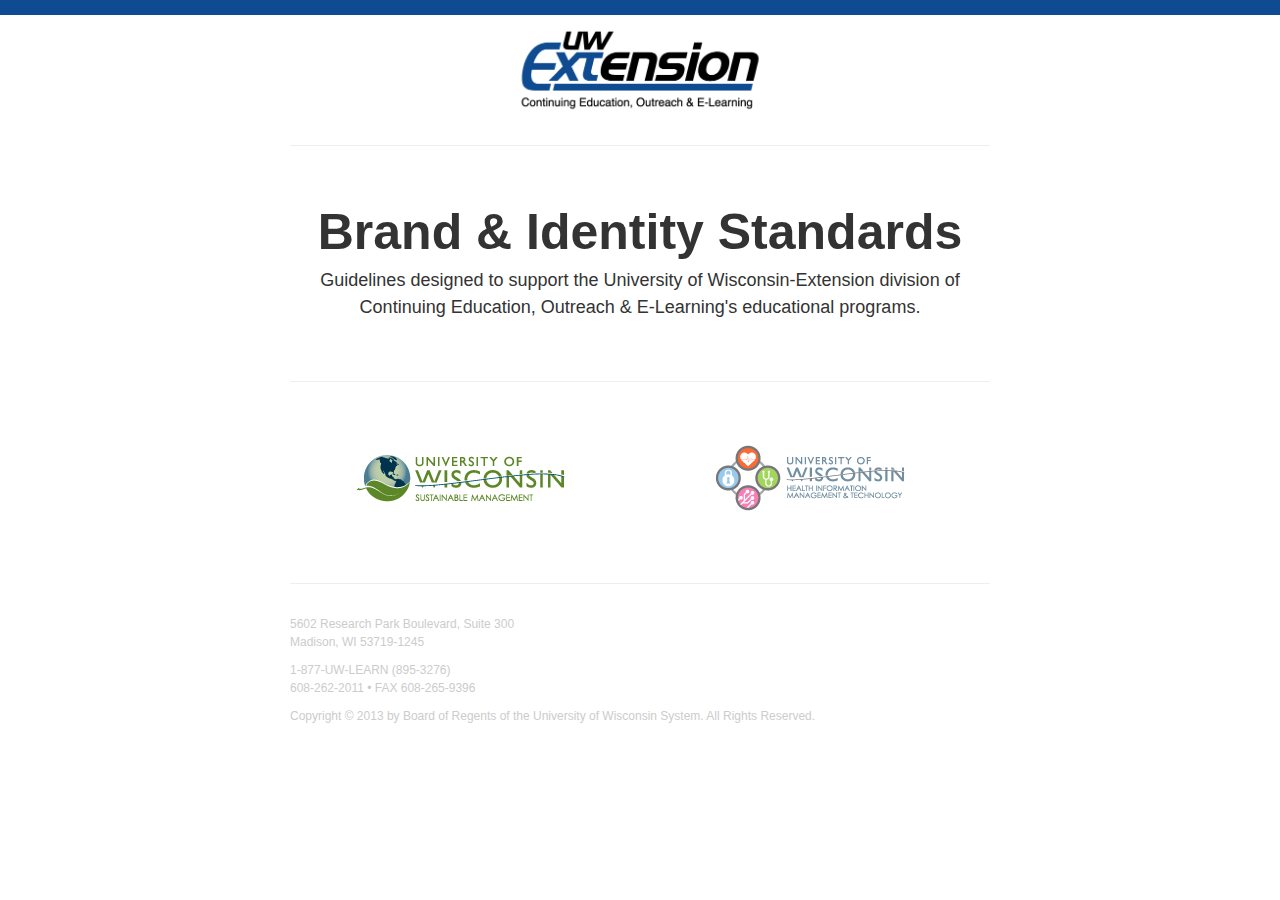
==== commit acbabab2: "Small fix the home (index) page" ====
--- a/index.html
+++ b/index.html
@@ -14,42 +14,40 @@
 <body>
 <div class="container-narrow">
 
-<div class="masthead">
-	<h3 class="muted center"><img src="images/UWeXCEOELlogo.png" width="300" height="90" alt="University of Wisconsin-Extension, Continuing Education, Outreach & E-Learning" border="0" /></h3>
-</div>
+	<div class="masthead">
+		<h3 class="muted center"><img src="images/UWeXCEOELlogo.png" width="300" height="90" alt="University of Wisconsin-Extension, Continuing Education, Outreach & E-Learning" border="0" /></h3>
+	</div>
+	
+	<hr />
+	
+	<div class="jumbotron">
+		<h1>Brand & Identity Standards</h1>
+		<p class="lead">Guidelines designed to support the University of Wisconsin-Extension division of Continuing Education, Outreach &amp; E-Learning's educational programs.</p>
+	</div>
 
-<hr />
+	<hr />
 
-<div class="jumbotron">
-<h1>Brand & Identity Standards</h1>
-<p class="lead">Guidelines designed to support the University of Wisconsin-Extension division of Continuing Education, Outreach &amp; E-Learning's educational programs.</p>
-</div>
+	<div class="row-fluid marketing">
+	
+		<div class="span6">
+			<p><a href="smgt.html"><img src="images/smgt.png" width="215" height="70" alt="University of Wisconsin Sustainable Management" border="0" /></a></p>
+		</div>
+	
+		<div class="span6">
+			<p><a href="himt.html"><img src="images/himt.png" width="215" height="70" alt="University of Wisconsin Health Information Management &amp; Technology" border="0" /></a></p>
+		</div>
+	
+	</div>
 
-<hr />
+	<hr>
 
-<div class="row-fluid marketing">
-
-<div class="span6">
-<p><a href="smgt.html"><img src="images/smgt.png" width="215" height="70" alt="University of Wisconsin Sustainable Management" border="0" /></a></p>
-
-</div>
-
-<div class="span6">
-<p><a href="himt.html"><img src="images/himt.png" width="215" height="70" alt="University of Wisconsin Health Information Management &amp; Technology" border="0" /></a></p>
-
-</div>
-
-</div>
-
-<hr>
-
-<div class="footer">
-<p>5602 Research Park Boulevard, Suite 300<br />
-Madison, WI 53719-1245</p>
-<p>1-877-UW-LEARN (895-3276)<br />
-608-262-2011 &bull; FAX 608-265-9396</p>
-<p>Copyright &copy; 2013 by Board of Regents of the University of Wisconsin System. All Rights Reserved.</p>
-</div>
+	<div class="footer">
+		<p>5602 Research Park Boulevard, Suite 300<br />
+		Madison, WI 53719-1245</p>
+		<p>1-877-UW-LEARN (895-3276)<br />
+		608-262-2011 &bull; FAX 608-265-9396</p>
+		<p>Copyright &copy; 2013 by Board of Regents of the University of Wisconsin System. All Rights Reserved.</p>
+	</div>
 
 </div> <!-- /container -->
 </body>
--- a/css/global.css
+++ b/css/global.css
@@ -47,6 +47,9 @@
 .marketing p + h4 {
 	margin-top: 28px;
 }
+.row-fluid.marketing .span6 p {
+	text-align: center;
+}
 
 .nav-pills li a,
 .nav-pills li a:link,
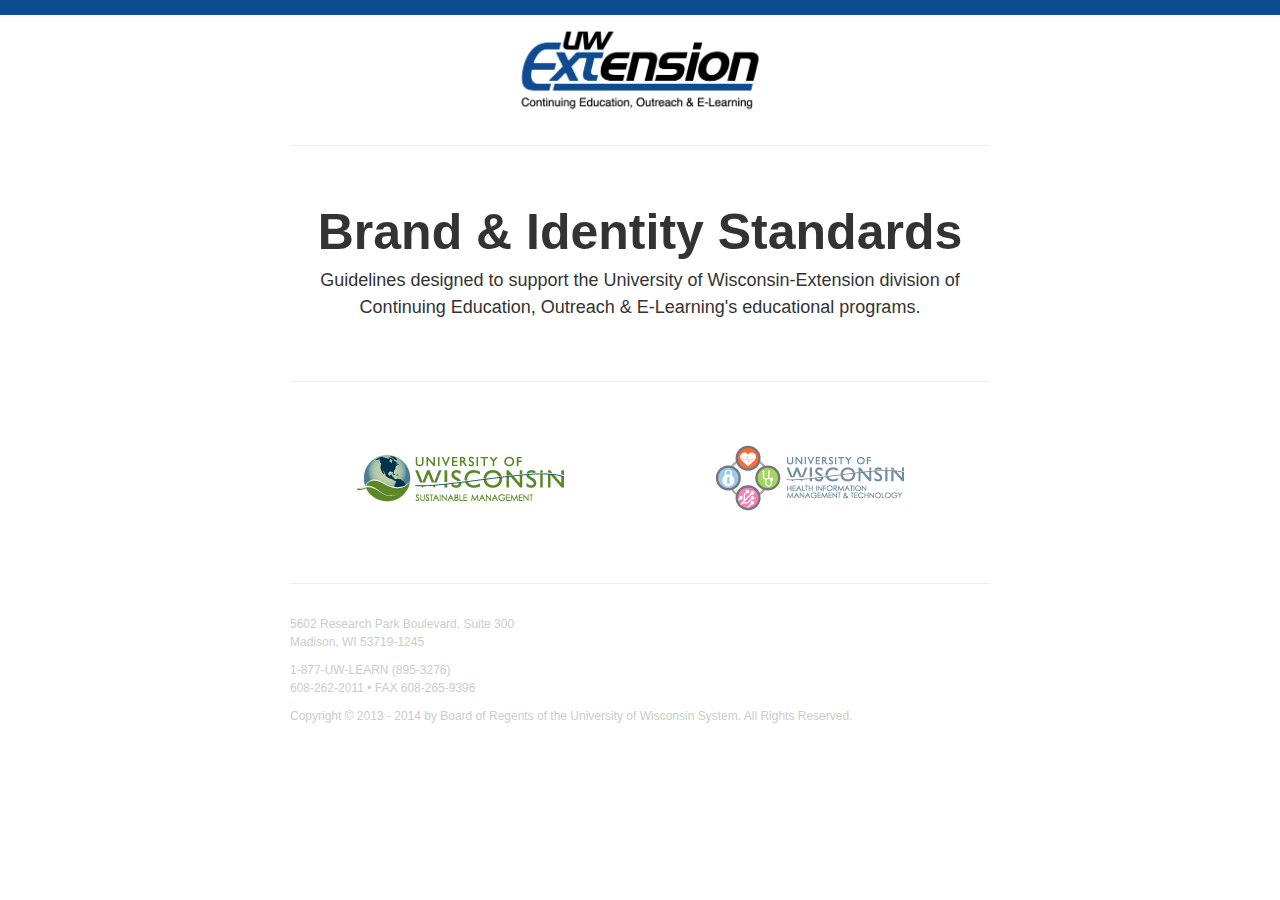
==== commit ca0f0271: "fixed broken image links in himt" ====
--- a/index.html
+++ b/index.html
@@ -46,7 +46,7 @@
 		Madison, WI 53719-1245</p>
 		<p>1-877-UW-LEARN (895-3276)<br />
 		608-262-2011 &bull; FAX 608-265-9396</p>
-		<p>Copyright &copy; 2013 by Board of Regents of the University of Wisconsin System. All Rights Reserved.</p>
+		<p>Copyright &copy; 2013 - 2014 by Board of Regents of the University of Wisconsin System. All Rights Reserved.</p>
 	</div>
 
 </div> <!-- /container -->
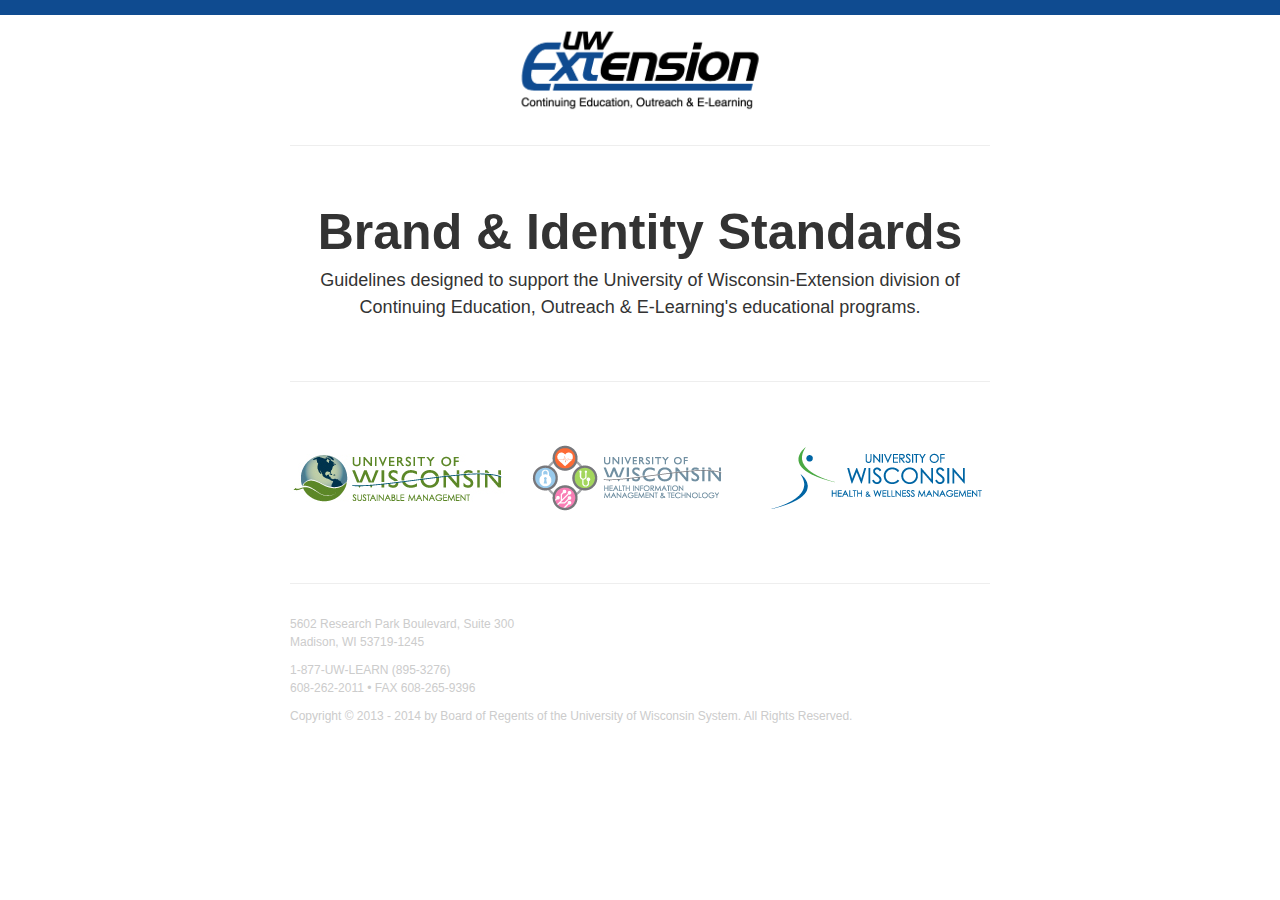
==== commit 1d841165: "Added HWM branding index file" ====
--- a/index.html
+++ b/index.html
@@ -29,12 +29,16 @@
 
 	<div class="row-fluid marketing">
 	
-		<div class="span6">
+		<div class="span4">
 			<p><a href="smgt.html"><img src="images/smgt.png" width="215" height="70" alt="University of Wisconsin Sustainable Management" border="0" /></a></p>
 		</div>
 	
-		<div class="span6">
+		<div class="span4">
 			<p><a href="himt.html"><img src="images/himt.png" width="215" height="70" alt="University of Wisconsin Health Information Management &amp; Technology" border="0" /></a></p>
+		</div>
+		
+		<div class="span4">
+			<p><a href="hwm.html"><img src="images/hwm.png" width="215" height="70" alt="University of Wisconsin Health &amp; Wellness Management" border="0" /></a></p>
 		</div>
 	
 	</div>
